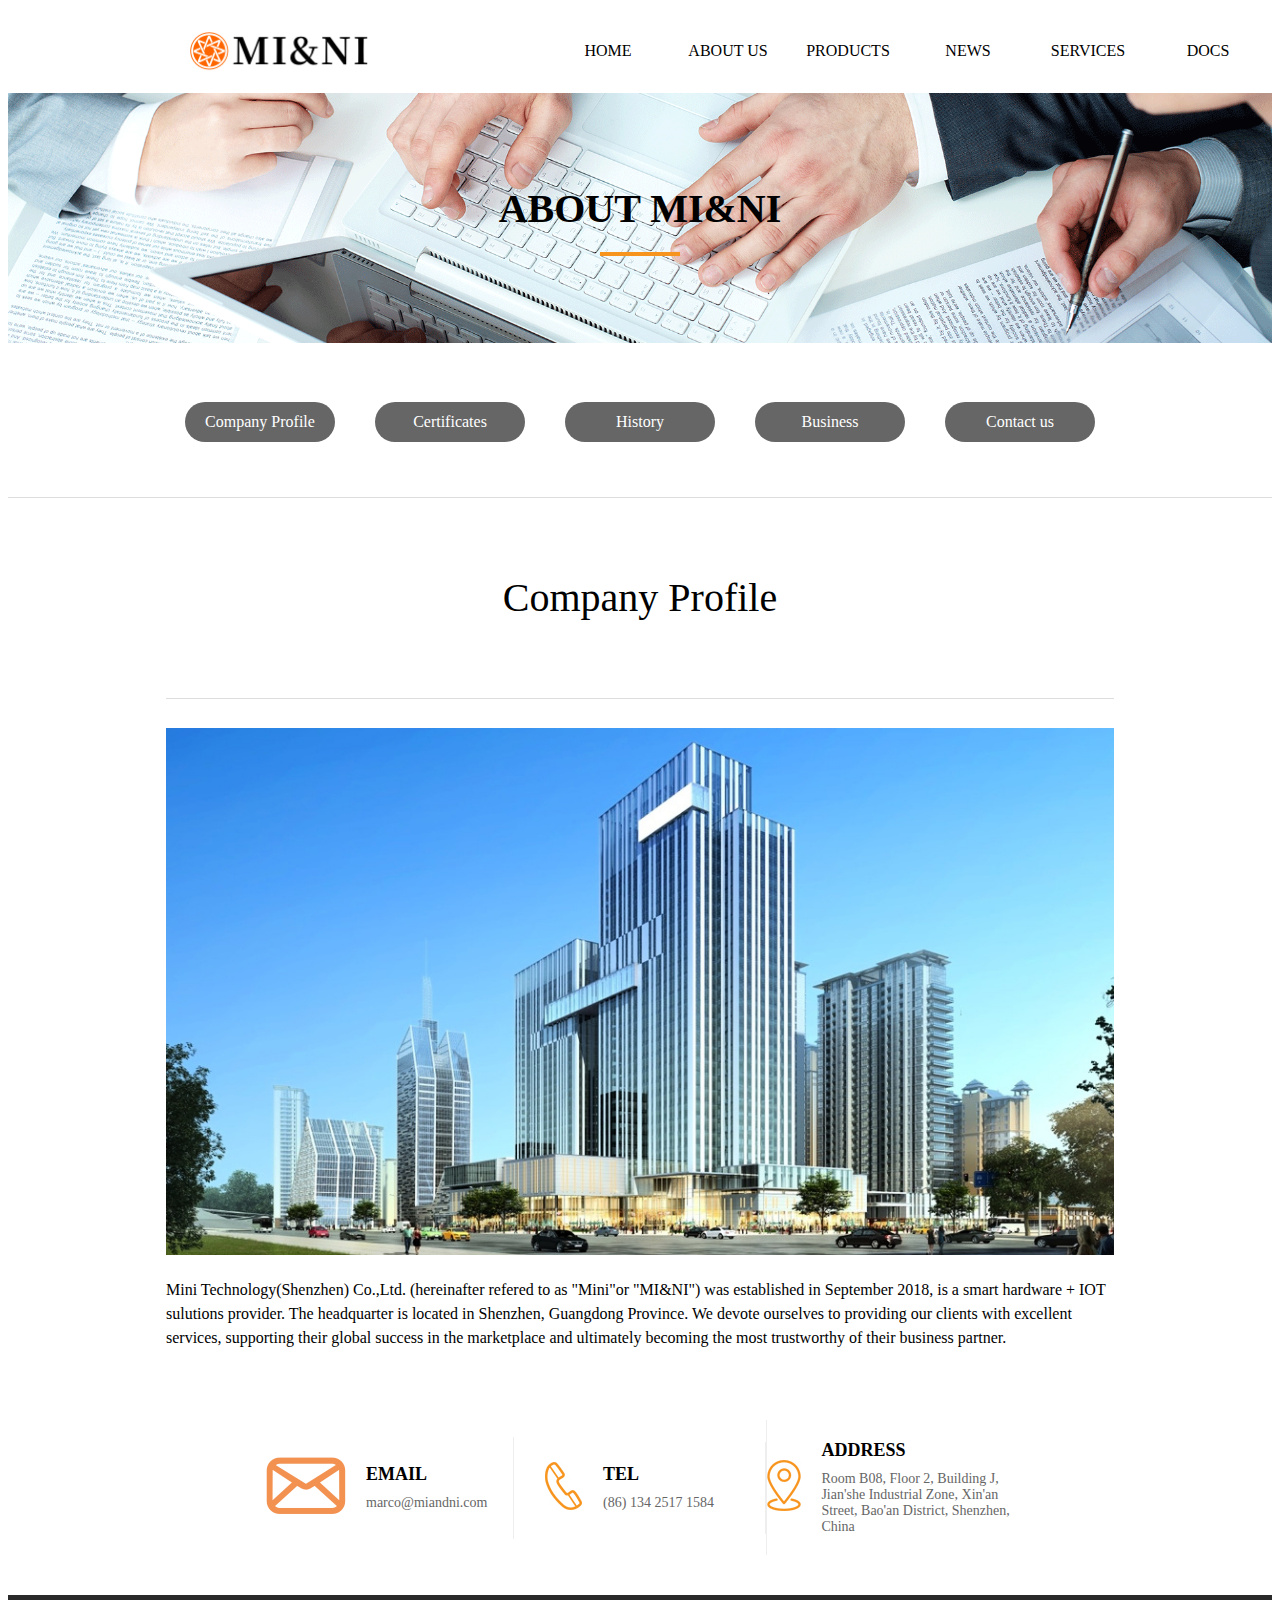
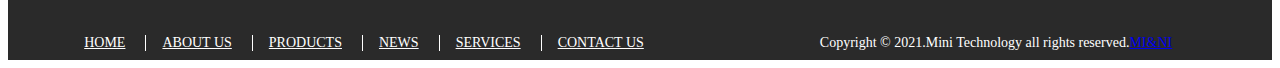
==== about.html @ f4ad027a "init" ====
<!DOCTYPE html>
<html lang="zh">
<head>
	<meta charset="UTF-8">
	<title>About Mini</title>
	<meta name="viewport" content="width=device-width, initial-scale=1.0">
	<meta http-equiv="X-UA-Compatible" content="ie=edge">
    <title></title>
	<link rel="shortcut icon" href="./img/favicon.ico">
	<!-- 引入框架样式 -->
	<link href='./lib/layui/css/layui.css' rel="stylesheet" />
	<!-- 子栏目的公共样式 -->
	<link href='./css/child.css' rel='stylesheet'/>
	<!-- 单独的样式 -->
    <link href='./css/about.css' rel='stylesheet' />
	<!-- 引入框架js -->
	<script src='./lib/layui/layui.js'></script>
	<!--引入jquery-->
	<script src='./js/jquery.min.js'></script>
	
	<script src='./js/comm.js'></script>
	
</head>
<body>
	<!--导航-->
	<div id='top'>		
		<iframe align="center" width="100%" height="85px" src="top.html"  frameborder="no" border="0" marginwidth="0" marginheight="0" scrolling="no">	
		</iframe>	
	</div>
	<!-- banner -->
	<div class='banner'>
		<div><img src='./img/abanner.png'></div>
		<div>
			<div>ABOUT MI&NI</div>
			<div>
		</div></div>
	</div>
	
	<!-- 选项卡 -->
	<div class='tab'>
		<div onclick='tab("about")'>Company Profile</div>
		<div onclick='tab("certificates")'>Certificates</div>
		<div onclick='tab("history")'>History</div>
		<div onclick='tab("business")'>Business</div>
		<div onclick='tab("contact")'>Contact us</div>
	</div>
	
	<div class='tab-title'>
		<div>Company Profile</div>
	</div>
	<!-- 内容 -->
	<div class='tab-content'>
		<p><img src='./img/bike/we-OGoN0T4e0rWE5ri8uIw.jpg' /></p>
		<p>Mini Technology(Shenzhen) Co.,Ltd. (hereinafter refered to as "Mini"or "MI&NI") was established in September 2018, is a smart hardware + IOT sulutions provider. The headquarter is located in Shenzhen, Guangdong Province. We devote ourselves to providing our clients with excellent services, supporting their global success in the marketplace and ultimately becoming the most trustworthy of their business partner.</p>
	</div>
	
	<!-- 页脚 -->
	<div id='footer'>
		<iframe align="center" width="100%" height='280px' src="footer.html"  frameborder="no" border="0" marginwidth="0" marginheight="0" scrolling="no">
		</iframe>
	</div>
</body>
</html>
---- css/about.css ----
/* banner 样式 */
.banner{
	width:100%;
	position:relative;
	/* height:400px; */
}
.banner>div:nth-child(1){
	width:100%;
	height:100%;
	position:relative;
	top:0;
	left:0;
}
.banner>div>img{
	width:100%;
}
.banner>div:nth-child(2){
	width:100%;
	position:absolute;
	top:0px;
	left:0px;
	height:100%;
	display:flex;
	flex-direction: column;
	justify-content: center;
	align-items: center;
	color:#fff;
}
.banner>div:nth-child(2)>div:nth-child(1){
	width:400px;
	text-align:center;
	color:#000;
	font-size:40px;
	font-weight: bold;
	margin-bottom:20px;
}
.banner>div:nth-child(2)>div:nth-child(2){
	width:80px;
	height:4px;
	background:#f7941d;
}
/* 选项卡 */
.tab{
	width:100%;
	height:150px;
	display:flex;
	justify-content: center;
	align-items: center;
	border-bottom:solid #ddd 1px;
	margin:0 auto;
}
.tab>div{
	width:150px;
	height:40px;
	background:#666;
	border-radius:20px;
	margin:0 20px;
	color:#fff;
	display: flex;
	justify-content: center;
	align-items: center;
}
.tab>div:hover{
	cursor: pointer;
	background:#f7941d;
}

/* 正文内容 */
.tab-title{
	width:100%;
	height:200px;
	display:flex;
	justify-content: center;
	align-items: center;
}
.tab-title>div{
	width:75%;
	height:100%;
	display:flex;
	justify-content: center;
	align-items: center;
	font-size:40px;
	border-bottom:solid #ddd 1px;
}

/* 正文内容 */
.tab-content{
	width:75%;
	margin:30px auto;	
}
.tab-content>p{
	margin-bottom:15px;
	line-height:24px;
}
.tab-content>p>img{
	width:100%;
}

/* 荣誉证书 */
.cert{
	display:flex;
	flex-wrap: wrap;
	justify-content: center;
	align-items: center;
}
.cert>div{
	width:25%;
	display:flex;
	justify-content: center;
	align-items: center;
	padding:10px 0;
	
}
.cert>div>img{
	width:96%;
}
.cert>div>img:hover{
	cur:pointer;
}

/* 历史记录 */
.history{
	display:flex;
	flex-direction: column;
}
.history>div{
	color:#666;
	font-size:14px;
	height:30px;
	line-height:30px;
}

/* contact */
.contact{
	display:flex;
	flex-direction: column;
}
.contact>div{
	color:#666;
	font-size:16px;
	height:30px;
	line-height:30px;
}
.contact>div:nth-child(1){
	color:#333;
}
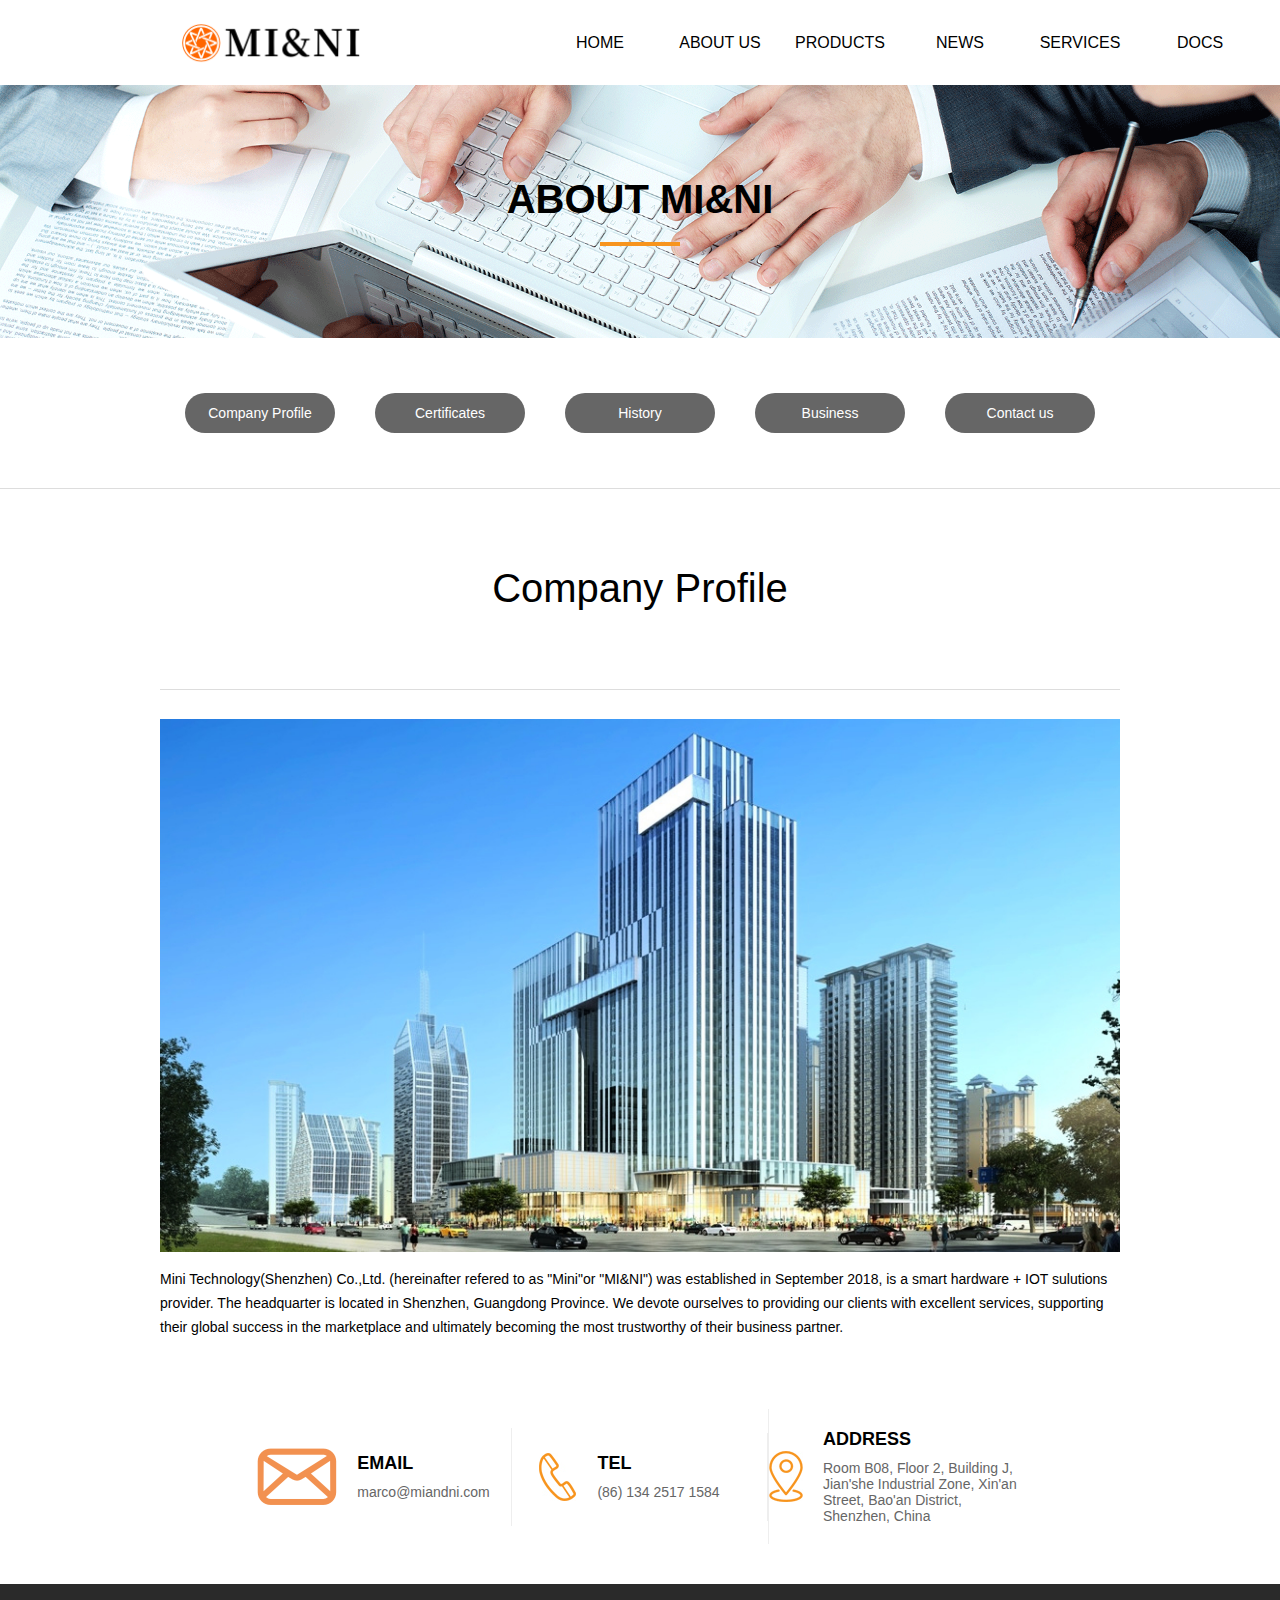
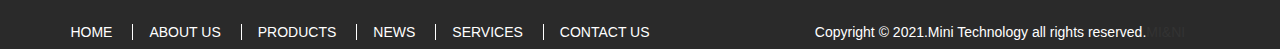
==== commit fdc7671f: "update" ====
--- a/about.html
+++ b/about.html
@@ -2,10 +2,9 @@
 <html lang="zh">
 <head>
 	<meta charset="UTF-8">
-	<title>About Mini</title>
 	<meta name="viewport" content="width=device-width, initial-scale=1.0">
 	<meta http-equiv="X-UA-Compatible" content="ie=edge">
-    <title></title>
+  <title>About Mini</title>
 	<link rel="shortcut icon" href="./img/favicon.ico">
 	<!-- 引入框架样式 -->
 	<link href='./lib/layui/css/layui.css' rel="stylesheet" />
--- a/lib/layui/css/layui.css
+++ b/lib/layui/css/layui.css
@@ -0,0 +1,2 @@
+/** layui-v2.5.5 MIT License By https://www.layui.com */
+ .layui-inline,img{display:inline-block;vertical-align:middle}h1,h2,h3,h4,h5,h6{font-weight:400}.layui-edge,.layui-header,.layui-inline,.layui-main{position:relative}.layui-body,.layui-edge,.layui-elip{overflow:hidden}.layui-btn,.layui-edge,.layui-inline,img{vertical-align:middle}.layui-btn,.layui-disabled,.layui-icon,.layui-unselect{-moz-user-select:none;-webkit-user-select:none;-ms-user-select:none}.layui-elip,.layui-form-checkbox span,.layui-form-pane .layui-form-label{text-overflow:ellipsis;white-space:nowrap}.layui-breadcrumb,.layui-tree-btnGroup{visibility:hidden}blockquote,body,button,dd,div,dl,dt,form,h1,h2,h3,h4,h5,h6,input,li,ol,p,pre,td,textarea,th,ul{margin:0;padding:0;-webkit-tap-highlight-color:rgba(0,0,0,0)}a:active,a:hover{outline:0}img{border:none}li{list-style:none}table{border-collapse:collapse;border-spacing:0}h4,h5,h6{font-size:100%}button,input,optgroup,option,select,textarea{font-family:inherit;font-size:inherit;font-style:inherit;font-weight:inherit;outline:0}pre{white-space:pre-wrap;white-space:-moz-pre-wrap;white-space:-pre-wrap;white-space:-o-pre-wrap;word-wrap:break-word}body{line-height:24px;font:14px Helvetica Neue,Helvetica,PingFang SC,Tahoma,Arial,sans-serif}hr{height:1px;margin:10px 0;border:0;clear:both}a{color:#333;text-decoration:none}a:hover{color:#777}a cite{font-style:normal;*cursor:pointer}.layui-border-box,.layui-border-box *{box-sizing:border-box}.layui-box,.layui-box *{box-sizing:content-box}.layui-clear{clear:both;*zoom:1}.layui-clear:after{content:'\20';clear:both;*zoom:1;display:block;height:0}.layui-inline{*display:inline;*zoom:1}.layui-edge{display:inline-block;width:0;height:0;border-width:6px;border-style:dashed;border-color:transparent}.layui-edge-top{top:-4px;border-bottom-color:#999;border-bottom-style:solid}.layui-edge-right{border-left-color:#999;border-left-style:solid}.layui-edge-bottom{top:2px;border-top-color:#999;border-top-style:solid}.layui-edge-left{border-right-color:#999;border-right-style:solid}.layui-disabled,.layui-disabled:hover{color:#d2d2d2!important;cursor:not-allowed!important}.layui-circle{border-radius:100%}.layui-show{display:block!important}.layui-hide{display:none!important}@font-face{font-family:layui-icon;src:url(../font/iconfont.eot?v=250);src:url(../font/iconfont.eot?v=250#iefix) format('embedded-opentype'),url(../font/iconfont.woff2?v=250) format('woff2'),url(../font/iconfont.woff?v=250) format('woff'),url(../font/iconfont.ttf?v=250) format('truetype'),url(../font/iconfont.svg?v=250#layui-icon) format('svg')}.layui-icon{font-family:layui-icon!important;font-size:16px;font-style:normal;-webkit-font-smoothing:antialiased;-moz-osx-font-smoothing:grayscale}.layui-icon-reply-fill:before{content:"\e611"}.layui-icon-set-fill:before{content:"\e614"}.layui-icon-menu-fill:before{content:"\e60f"}.layui-icon-search:before{content:"\e615"}.layui-icon-share:before{content:"\e641"}.layui-icon-set-sm:before{content:"\e620"}.layui-icon-engine:before{content:"\e628"}.layui-icon-close:before{content:"\1006"}.layui-icon-close-fill:before{content:"\1007"}.layui-icon-chart-screen:before{content:"\e629"}.layui-icon-star:before{content:"\e600"}.layui-icon-circle-dot:before{content:"\e617"}.layui-icon-chat:before{content:"\e606"}.layui-icon-release:before{content:"\e609"}.layui-icon-list:before{content:"\e60a"}.layui-icon-chart:before{content:"\e62c"}.layui-icon-ok-circle:before{content:"\1005"}.layui-icon-layim-theme:before{content:"\e61b"}.layui-icon-table:before{content:"\e62d"}.layui-icon-right:before{content:"\e602"}.layui-icon-left:before{content:"\e603"}.layui-icon-cart-simple:before{content:"\e698"}.layui-icon-face-cry:before{content:"\e69c"}.layui-icon-face-smile:before{content:"\e6af"}.layui-icon-survey:before{content:"\e6b2"}.layui-icon-tree:before{content:"\e62e"}.layui-icon-upload-circle:before{content:"\e62f"}.layui-icon-add-circle:before{content:"\e61f"}.layui-icon-download-circle:before{content:"\e601"}.layui-icon-templeate-1:before{content:"\e630"}.layui-icon-util:before{content:"\e631"}.layui-icon-face-surprised:before{content:"\e664"}.layui-icon-edit:before{content:"\e642"}.layui-icon-speaker:before{content:"\e645"}.layui-icon-down:before{content:"\e61a"}.layui-icon-file:before{content:"\e621"}.layui-icon-layouts:before{content:"\e632"}.layui-icon-rate-half:before{content:"\e6c9"}.layui-icon-add-circle-fine:before{content:"\e608"}.layui-icon-prev-circle:before{content:"\e633"}.layui-icon-read:before{content:"\e705"}.layui-icon-404:before{content:"\e61c"}.layui-icon-carousel:before{content:"\e634"}.layui-icon-help:before{content:"\e607"}.layui-icon-code-circle:before{content:"\e635"}.layui-icon-water:before{content:"\e636"}.layui-icon-username:before{content:"\e66f"}.layui-icon-find-fill:before{content:"\e670"}.layui-icon-about:before{content:"\e60b"}.layui-icon-location:before{content:"\e715"}.layui-icon-up:before{content:"\e619"}.layui-icon-pause:before{content:"\e651"}.layui-icon-date:before{content:"\e637"}.layui-icon-layim-uploadfile:before{content:"\e61d"}.layui-icon-delete:before{content:"\e640"}.layui-icon-play:before{content:"\e652"}.layui-icon-top:before{content:"\e604"}.layui-icon-friends:before{content:"\e612"}.layui-icon-refresh-3:before{content:"\e9aa"}.layui-icon-ok:before{content:"\e605"}.layui-icon-layer:before{content:"\e638"}.layui-icon-face-smile-fine:before{content:"\e60c"}.layui-icon-dollar:before{content:"\e659"}.layui-icon-group:before{content:"\e613"}.layui-icon-layim-download:before{content:"\e61e"}.layui-icon-picture-fine:before{content:"\e60d"}.layui-icon-link:before{content:"\e64c"}.layui-icon-diamond:before{content:"\e735"}.layui-icon-log:before{content:"\e60e"}.layui-icon-rate-solid:before{content:"\e67a"}.layui-icon-fonts-del:before{content:"\e64f"}.layui-icon-unlink:before{content:"\e64d"}.layui-icon-fonts-clear:before{content:"\e639"}.layui-icon-triangle-r:before{content:"\e623"}.layui-icon-circle:before{content:"\e63f"}.layui-icon-radio:before{content:"\e643"}.layui-icon-align-center:before{content:"\e647"}.layui-icon-align-right:before{content:"\e648"}.layui-icon-align-left:before{content:"\e649"}.layui-icon-loading-1:before{content:"\e63e"}.layui-icon-return:before{content:"\e65c"}.layui-icon-fonts-strong:before{content:"\e62b"}.layui-icon-upload:before{content:"\e67c"}.layui-icon-dialogue:before{content:"\e63a"}.layui-icon-video:before{content:"\e6ed"}.layui-icon-headset:before{content:"\e6fc"}.layui-icon-cellphone-fine:before{content:"\e63b"}.layui-icon-add-1:before{content:"\e654"}.layui-icon-face-smile-b:before{content:"\e650"}.layui-icon-fonts-html:before{content:"\e64b"}.layui-icon-form:before{content:"\e63c"}.layui-icon-cart:before{content:"\e657"}.layui-icon-camera-fill:before{content:"\e65d"}.layui-icon-tabs:before{content:"\e62a"}.layui-icon-fonts-code:before{content:"\e64e"}.layui-icon-fire:before{content:"\e756"}.layui-icon-set:before{content:"\e716"}.layui-icon-fonts-u:before{content:"\e646"}.layui-icon-triangle-d:before{content:"\e625"}.layui-icon-tips:before{content:"\e702"}.layui-icon-picture:before{content:"\e64a"}.layui-icon-more-vertical:before{content:"\e671"}.layui-icon-flag:before{content:"\e66c"}.layui-icon-loading:before{content:"\e63d"}.layui-icon-fonts-i:before{content:"\e644"}.layui-icon-refresh-1:before{content:"\e666"}.layui-icon-rmb:before{content:"\e65e"}.layui-icon-home:before{content:"\e68e"}.layui-icon-user:before{content:"\e770"}.layui-icon-notice:before{content:"\e667"}.layui-icon-login-weibo:before{content:"\e675"}.layui-icon-voice:before{content:"\e688"}.layui-icon-upload-drag:before{content:"\e681"}.layui-icon-login-qq:before{content:"\e676"}.layui-icon-snowflake:before{content:"\e6b1"}.layui-icon-file-b:before{content:"\e655"}.layui-icon-template:before{content:"\e663"}.layui-icon-auz:before{content:"\e672"}.layui-icon-console:before{content:"\e665"}.layui-icon-app:before{content:"\e653"}.layui-icon-prev:before{content:"\e65a"}.layui-icon-website:before{content:"\e7ae"}.layui-icon-next:before{content:"\e65b"}.layui-icon-component:before{content:"\e857"}.layui-icon-more:before{content:"\e65f"}.layui-icon-login-wechat:before{content:"\e677"}.layui-icon-shrink-right:before{content:"\e668"}.layui-icon-spread-left:before{content:"\e66b"}.layui-icon-camera:before{content:"\e660"}.layui-icon-note:before{content:"\e66e"}.layui-icon-refresh:before{content:"\e669"}.layui-icon-female:before{content:"\e661"}.layui-icon-male:before{content:"\e662"}.layui-icon-password:before{content:"\e673"}.layui-icon-senior:before{content:"\e674"}.layui-icon-theme:before{content:"\e66a"}.layui-icon-tread:before{content:"\e6c5"}.layui-icon-praise:before{content:"\e6c6"}.layui-icon-star-fill:before{content:"\e658"}.layui-icon-rate:before{content:"\e67b"}.layui-icon-template-1:before{content:"\e656"}.layui-icon-vercode:before{content:"\e679"}.layui-icon-cellphone:before{content:"\e678"}.layui-icon-screen-full:before{content:"\e622"}.layui-icon-screen-restore:before{content:"\e758"}.layui-icon-cols:before{content:"\e610"}.layui-icon-export:before{content:"\e67d"}.layui-icon-print:before{content:"\e66d"}.layui-icon-slider:before{content:"\e714"}.layui-icon-addition:before{content:"\e624"}.layui-icon-subtraction:before{content:"\e67e"}.layui-icon-service:before{content:"\e626"}.layui-icon-transfer:before{content:"\e691"}.layui-main{width:1140px;margin:0 auto}.layui-header{z-index:1000;height:60px}.layui-header a:hover{transition:all .5s;-webkit-transition:all .5s}.layui-side{position:fixed;left:0;top:0;bottom:0;z-index:999;width:200px;overflow-x:hidden}.layui-side-scroll{position:relative;width:220px;height:100%;overflow-x:hidden}.layui-body{position:absolute;left:200px;right:0;top:0;bottom:0;z-index:998;width:auto;overflow-y:auto;box-sizing:border-box}.layui-layout-body{overflow:hidden}.layui-layout-admin .layui-header{background-color:#23262E}.layui-layout-admin .layui-side{top:60px;width:200px;overflow-x:hidden}.layui-layout-admin .layui-body{position:fixed;top:60px;bottom:44px}.layui-layout-admin .layui-main{width:auto;margin:0 15px}.layui-layout-admin .layui-footer{position:fixed;left:200px;right:0;bottom:0;height:44px;line-height:44px;padding:0 15px;background-color:#eee}.layui-layout-admin .layui-logo{position:absolute;left:0;top:0;width:200px;height:100%;line-height:60px;text-align:center;color:#009688;font-size:16px}.layui-layout-admin .layui-header .layui-nav{background:0 0}.layui-layout-left{position:absolute!important;left:200px;top:0}.layui-layout-right{position:absolute!important;right:0;top:0}.layui-container{position:relative;margin:0 auto;padding:0 15px;box-sizing:border-box}.layui-fluid{position:relative;margin:0 auto;padding:0 15px}.layui-row:after,.layui-row:before{content:'';display:block;clear:both}.layui-col-lg1,.layui-col-lg10,.layui-col-lg11,.layui-col-lg12,.layui-col-lg2,.layui-col-lg3,.layui-col-lg4,.layui-col-lg5,.layui-col-lg6,.layui-col-lg7,.layui-col-lg8,.layui-col-lg9,.layui-col-md1,.layui-col-md10,.layui-col-md11,.layui-col-md12,.layui-col-md2,.layui-col-md3,.layui-col-md4,.layui-col-md5,.layui-col-md6,.layui-col-md7,.layui-col-md8,.layui-col-md9,.layui-col-sm1,.layui-col-sm10,.layui-col-sm11,.layui-col-sm12,.layui-col-sm2,.layui-col-sm3,.layui-col-sm4,.layui-col-sm5,.layui-col-sm6,.layui-col-sm7,.layui-col-sm8,.layui-col-sm9,.layui-col-xs1,.layui-col-xs10,.layui-col-xs11,.layui-col-xs12,.layui-col-xs2,.layui-col-xs3,.layui-col-xs4,.layui-col-xs5,.layui-col-xs6,.layui-col-xs7,.layui-col-xs8,.layui-col-xs9{position:relative;display:block;box-sizing:border-box}.layui-col-xs1,.layui-col-xs10,.layui-col-xs11,.layui-col-xs12,.layui-col-xs2,.layui-col-xs3,.layui-col-xs4,.layui-col-xs5,.layui-col-xs6,.layui-col-xs7,.layui-col-xs8,.layui-col-xs9{float:left}.layui-col-xs1{width:8.33333333%}.layui-col-xs2{width:16.66666667%}.layui-col-xs3{width:25%}.layui-col-xs4{width:33.33333333%}.layui-col-xs5{width:41.66666667%}.layui-col-xs6{width:50%}.layui-col-xs7{width:58.33333333%}.layui-col-xs8{width:66.66666667%}.layui-col-xs9{width:75%}.layui-col-xs10{width:83.33333333%}.layui-col-xs11{width:91.66666667%}.layui-col-xs12{width:100%}.layui-col-xs-offset1{margin-left:8.33333333%}.layui-col-xs-offset2{margin-left:16.66666667%}.layui-col-xs-offset3{margin-left:25%}.layui-col-xs-offset4{margin-left:33.33333333%}.layui-col-xs-offset5{margin-left:41.66666667%}.layui-col-xs-offset6{margin-left:50%}.layui-col-xs-offset7{margin-left:58.33333333%}.layui-col-xs-offset8{margin-left:66.66666667%}.layui-col-xs-offset9{margin-left:75%}.layui-col-xs-offset10{margin-left:83.33333333%}.layui-col-xs-offset11{margin-left:91.66666667%}.layui-col-xs-offset12{margin-left:100%}@media screen and (max-width:768px){.layui-hide-xs{display:none!important}.layui-show-xs-block{display:block!important}.layui-show-xs-inline{display:inline!important}.layui-show-xs-inline-block{display:inline-block!important}}@media screen and (min-width:768px){.layui-container{width:750px}.layui-hide-sm{display:none!important}.layui-show-sm-block{display:block!important}.layui-show-sm-inline{display:inline!important}.layui-show-sm-inline-block{display:inline-block!important}.layui-col-sm1,.layui-col-sm10,.layui-col-sm11,.layui-col-sm12,.layui-col-sm2,.layui-col-sm3,.layui-col-sm4,.layui-col-sm5,.layui-col-sm6,.layui-col-sm7,.layui-col-sm8,.layui-col-sm9{float:left}.layui-col-sm1{width:8.33333333%}.layui-col-sm2{width:16.66666667%}.layui-col-sm3{width:25%}.layui-col-sm4{width:33.33333333%}.layui-col-sm5{width:41.66666667%}.layui-col-sm6{width:50%}.layui-col-sm7{width:58.33333333%}.layui-col-sm8{width:66.66666667%}.layui-col-sm9{width:75%}.layui-col-sm10{width:83.33333333%}.layui-col-sm11{width:91.66666667%}.layui-col-sm12{width:100%}.layui-col-sm-offset1{margin-left:8.33333333%}.layui-col-sm-offset2{margin-left:16.66666667%}.layui-col-sm-offset3{margin-left:25%}.layui-col-sm-offset4{margin-left:33.33333333%}.layui-col-sm-offset5{margin-left:41.66666667%}.layui-col-sm-offset6{margin-left:50%}.layui-col-sm-offset7{margin-left:58.33333333%}.layui-col-sm-offset8{margin-left:66.66666667%}.layui-col-sm-offset9{margin-left:75%}.layui-col-sm-offset10{margin-left:83.33333333%}.layui-col-sm-offset11{margin-left:91.66666667%}.layui-col-sm-offset12{margin-left:100%}}@media screen and (min-width:992px){.layui-container{width:970px}.layui-hide-md{display:none!important}.layui-show-md-block{display:block!important}.layui-show-md-inline{display:inline!important}.layui-show-md-inline-block{display:inline-block!important}.layui-col-md1,.layui-col-md10,.layui-col-md11,.layui-col-md12,.layui-col-md2,.layui-col-md3,.layui-col-md4,.layui-col-md5,.layui-col-md6,.layui-col-md7,.layui-col-md8,.layui-col-md9{float:left}.layui-col-md1{width:8.33333333%}.layui-col-md2{width:16.66666667%}.layui-col-md3{width:25%}.layui-col-md4{width:33.33333333%}.layui-col-md5{width:41.66666667%}.layui-col-md6{width:50%}.layui-col-md7{width:58.33333333%}.layui-col-md8{width:66.66666667%}.layui-col-md9{width:75%}.layui-col-md10{width:83.33333333%}.layui-col-md11{width:91.66666667%}.layui-col-md12{width:100%}.layui-col-md-offset1{margin-left:8.33333333%}.layui-col-md-offset2{margin-left:16.66666667%}.layui-col-md-offset3{margin-left:25%}.layui-col-md-offset4{margin-left:33.33333333%}.layui-col-md-offset5{margin-left:41.66666667%}.layui-col-md-offset6{margin-left:50%}.layui-col-md-offset7{margin-left:58.33333333%}.layui-col-md-offset8{margin-left:66.66666667%}.layui-col-md-offset9{margin-left:75%}.layui-col-md-offset10{margin-left:83.33333333%}.layui-col-md-offset11{margin-left:91.66666667%}.layui-col-md-offset12{margin-left:100%}}@media screen and (min-width:1200px){.layui-container{width:1170px}.layui-hide-lg{display:none!important}.layui-show-lg-block{display:block!important}.layui-show-lg-inline{display:inline!important}.layui-show-lg-inline-block{display:inline-block!important}.layui-col-lg1,.layui-col-lg10,.layui-col-lg11,.layui-col-lg12,.layui-col-lg2,.layui-col-lg3,.layui-col-lg4,.layui-col-lg5,.layui-col-lg6,.layui-col-lg7,.layui-col-lg8,.layui-col-lg9{float:left}.layui-col-lg1{width:8.33333333%}.layui-col-lg2{width:16.66666667%}.layui-col-lg3{width:25%}.layui-col-lg4{width:33.33333333%}.layui-col-lg5{width:41.66666667%}.layui-col-lg6{width:50%}.layui-col-lg7{width:58.33333333%}.layui-col-lg8{width:66.66666667%}.layui-col-lg9{width:75%}.layui-col-lg10{width:83.33333333%}.layui-col-lg11{width:91.66666667%}.layui-col-lg12{width:100%}.layui-col-lg-offset1{margin-left:8.33333333%}.layui-col-lg-offset2{margin-left:16.66666667%}.layui-col-lg-offset3{margin-left:25%}.layui-col-lg-offset4{margin-left:33.33333333%}.layui-col-lg-offset5{margin-left:41.66666667%}.layui-col-lg-offset6{margin-left:50%}.layui-col-lg-offset7{margin-left:58.33333333%}.layui-col-lg-offset8{margin-left:66.66666667%}.layui-col-lg-offset9{margin-left:75%}.layui-col-lg-offset10{margin-left:83.33333333%}.layui-col-lg-offset11{margin-left:91.66666667%}.layui-col-lg-offset12{margin-left:100%}}.layui-col-space1{margin:-.5px}.layui-col-space1>*{padding:.5px}.layui-col-space3{margin:-1.5px}.layui-col-space3>*{padding:1.5px}.layui-col-space5{margin:-2.5px}.layui-col-space5>*{padding:2.5px}.layui-col-space8{margin:-3.5px}.layui-col-space8>*{padding:3.5px}.layui-col-space10{margin:-5px}.layui-col-space10>*{padding:5px}.layui-col-space12{margin:-6px}.layui-col-space12>*{padding:6px}.layui-col-space15{margin:-7.5px}.layui-col-space15>*{padding:7.5px}.layui-col-space18{margin:-9px}.layui-col-space18>*{padding:9px}.layui-col-space20{margin:-10px}.layui-col-space20>*{padding:10px}.layui-col-space22{margin:-11px}.layui-col-space22>*{padding:11px}.layui-col-space25{margin:-12.5px}.layui-col-space25>*{padding:12.5px}.layui-col-space30{margin:-15px}.layui-col-space30>*{padding:15px}.layui-btn,.layui-input,.layui-select,.layui-textarea,.layui-upload-button{outline:0;-webkit-appearance:none;transition:all .3s;-webkit-transition:all .3s;box-sizing:border-box}.layui-elem-quote{margin-bottom:10px;padding:15px;line-height:22px;border-left:5px solid #009688;border-radius:0 2px 2px 0;background-color:#f2f2f2}.layui-quote-nm{border-style:solid;border-width:1px 1px 1px 5px;background:0 0}.layui-elem-field{margin-bottom:10px;padding:0;border-width:1px;border-style:solid}.layui-elem-field legend{margin-left:20px;padding:0 10px;font-size:20px;font-weight:300}.layui-field-title{margin:10px 0 20px;border-width:1px 0 0}.layui-field-box{padding:10px 15px}.layui-field-title .layui-field-box{padding:10px 0}.layui-progress{position:relative;height:6px;border-radius:20px;background-color:#e2e2e2}.layui-progress-bar{position:absolute;left:0;top:0;width:0;max-width:100%;height:6px;border-radius:20px;text-align:right;background-color:#5FB878;transition:all .3s;-webkit-transition:all .3s}.layui-progress-big,.layui-progress-big .layui-progress-bar{height:18px;line-height:18px}.layui-progress-text{position:relative;top:-20px;line-height:18px;font-size:12px;color:#666}.layui-progress-big .layui-progress-text{position:static;padding:0 10px;color:#fff}.layui-collapse{border-width:1px;border-style:solid;border-radius:2px}.layui-colla-content,.layui-colla-item{border-top-width:1px;border-top-style:solid}.layui-colla-item:first-child{border-top:none}.layui-colla-title{position:relative;height:42px;line-height:42px;padding:0 15px 0 35px;color:#333;background-color:#f2f2f2;cursor:pointer;font-size:14px;overflow:hidden}.layui-colla-content{display:none;padding:10px 15px;line-height:22px;color:#666}.layui-colla-icon{position:absolute;left:15px;top:0;font-size:14px}.layui-card{margin-bottom:15px;border-radius:2px;background-color:#fff;box-shadow:0 1px 2px 0 rgba(0,0,0,.05)}.layui-card:last-child{margin-bottom:0}.layui-card-header{position:relative;height:42px;line-height:42px;padding:0 15px;border-bottom:1px solid #f6f6f6;color:#333;border-radius:2px 2px 0 0;font-size:14px}.layui-bg-black,.layui-bg-blue,.layui-bg-cyan,.layui-bg-green,.layui-bg-orange,.layui-bg-red{color:#fff!important}.layui-card-body{position:relative;padding:10px 15px;line-height:24px}.layui-card-body[pad15]{padding:15px}.layui-card-body[pad20]{padding:20px}.layui-card-body .layui-table{margin:5px 0}.layui-card .layui-tab{margin:0}.layui-panel-window{position:relative;padding:15px;border-radius:0;border-top:5px solid #E6E6E6;background-color:#fff}.layui-auxiliar-moving{position:fixed;left:0;right:0;top:0;bottom:0;width:100%;height:100%;background:0 0;z-index:9999999999}.layui-form-label,.layui-form-mid,.layui-form-select,.layui-input-block,.layui-input-inline,.layui-textarea{position:relative}.layui-bg-red{background-color:#FF5722!important}.layui-bg-orange{background-color:#FFB800!important}.layui-bg-green{background-color:#009688!important}.layui-bg-cyan{background-color:#2F4056!important}.layui-bg-blue{background-color:#1E9FFF!important}.layui-bg-black{background-color:#393D49!important}.layui-bg-gray{background-color:#eee!important;color:#666!important}.layui-badge-rim,.layui-colla-content,.layui-colla-item,.layui-collapse,.layui-elem-field,.layui-form-pane .layui-form-item[pane],.layui-form-pane .layui-form-label,.layui-input,.layui-layedit,.layui-layedit-tool,.layui-quote-nm,.layui-select,.layui-tab-bar,.layui-tab-card,.layui-tab-title,.layui-tab-title .layui-this:after,.layui-textarea{border-color:#e6e6e6}.layui-timeline-item:before,hr{background-color:#e6e6e6}.layui-text{line-height:22px;font-size:14px;color:#666}.layui-text h1,.layui-text h2,.layui-text h3{font-weight:500;color:#333}.layui-text h1{font-size:30px}.layui-text h2{font-size:24px}.layui-text h3{font-size:18px}.layui-text a:not(.layui-btn){color:#01AAED}.layui-text a:not(.layui-btn):hover{text-decoration:underline}.layui-text ul{padding:5px 0 5px 15px}.layui-text ul li{margin-top:5px;list-style-type:disc}.layui-text em,.layui-word-aux{color:#999!important;padding:0 5px!important}.layui-btn{display:inline-block;height:38px;line-height:38px;padding:0 18px;background-color:#009688;color:#fff;white-space:nowrap;text-align:center;font-size:14px;border:none;border-radius:2px;cursor:pointer}.layui-btn:hover{opacity:.8;filter:alpha(opacity=80);color:#fff}.layui-btn:active{opacity:1;filter:alpha(opacity=100)}.layui-btn+.layui-btn{margin-left:10px}.layui-btn-container{font-size:0}.layui-btn-container .layui-btn{margin-right:10px;margin-bottom:10px}.layui-btn-container .layui-btn+.layui-btn{margin-left:0}.layui-table .layui-btn-container .layui-btn{margin-bottom:9px}.layui-btn-radius{border-radius:100px}.layui-btn .layui-icon{margin-right:3px;font-size:18px;vertical-align:bottom;vertical-align:middle\9}.layui-btn-primary{border:1px solid #C9C9C9;background-color:#fff;color:#555}.layui-btn-primary:hover{border-color:#009688;color:#333}.layui-btn-normal{background-color:#1E9FFF}.layui-btn-warm{background-color:#FFB800}.layui-btn-danger{background-color:#FF5722}.layui-btn-checked{background-color:#5FB878}.layui-btn-disabled,.layui-btn-disabled:active,.layui-btn-disabled:hover{border:1px solid #e6e6e6;background-color:#FBFBFB;color:#C9C9C9;cursor:not-allowed;opacity:1}.layui-btn-lg{height:44px;line-height:44px;padding:0 25px;font-size:16px}.layui-btn-sm{height:30px;line-height:30px;padding:0 10px;font-size:12px}.layui-btn-sm i{font-size:16px!important}.layui-btn-xs{height:22px;line-height:22px;padding:0 5px;font-size:12px}.layui-btn-xs i{font-size:14px!important}.layui-btn-group{display:inline-block;vertical-align:middle;font-size:0}.layui-btn-group .layui-btn{margin-left:0!important;margin-right:0!important;border-left:1px solid rgba(255,255,255,.5);border-radius:0}.layui-btn-group .layui-btn-primary{border-left:none}.layui-btn-group .layui-btn-primary:hover{border-color:#C9C9C9;color:#009688}.layui-btn-group .layui-btn:first-child{border-left:none;border-radius:2px 0 0 2px}.layui-btn-group .layui-btn-primary:first-child{border-left:1px solid #c9c9c9}.layui-btn-group .layui-btn:last-child{border-radius:0 2px 2px 0}.layui-btn-group .layui-btn+.layui-btn{margin-left:0}.layui-btn-group+.layui-btn-group{margin-left:10px}.layui-btn-fluid{width:100%}.layui-input,.layui-select,.layui-textarea{height:38px;line-height:1.3;line-height:38px\9;border-width:1px;border-style:solid;background-color:#fff;border-radius:2px}.layui-input::-webkit-input-placeholder,.layui-select::-webkit-input-placeholder,.layui-textarea::-webkit-input-placeholder{line-height:1.3}.layui-input,.layui-textarea{display:block;width:100%;padding-left:10px}.layui-input:hover,.layui-textarea:hover{border-color:#D2D2D2!important}.layui-input:focus,.layui-textarea:focus{border-color:#C9C9C9!important}.layui-textarea{min-height:100px;height:auto;line-height:20px;padding:6px 10px;resize:vertical}.layui-select{padding:0 10px}.layui-form input[type=checkbox],.layui-form input[type=radio],.layui-form select{display:none}.layui-form [lay-ignore]{display:initial}.layui-form-item{margin-bottom:15px;clear:both;*zoom:1}.layui-form-item:after{content:'\20';clear:both;*zoom:1;display:block;height:0}.layui-form-label{float:left;display:block;padding:9px 15px;width:80px;font-weight:400;line-height:20px;text-align:right}.layui-form-label-col{display:block;float:none;padding:9px 0;line-height:20px;text-align:left}.layui-form-item .layui-inline{margin-bottom:5px;margin-right:10px}.layui-input-block{margin-left:110px;min-height:36px}.layui-input-inline{display:inline-block;vertical-align:middle}.layui-form-item .layui-input-inline{float:left;width:190px;margin-right:10px}.layui-form-text .layui-input-inline{width:auto}.layui-form-mid{float:left;display:block;padding:9px 0!important;line-height:20px;margin-right:10px}.layui-form-danger+.layui-form-select .layui-input,.layui-form-danger:focus{border-color:#FF5722!important}.layui-form-select .layui-input{padding-right:30px;cursor:pointer}.layui-form-select .layui-edge{position:absolute;right:10px;top:50%;margin-top:-3px;cursor:pointer;border-width:6px;border-top-color:#c2c2c2;border-top-style:solid;transition:all .3s;-webkit-transition:all .3s}.layui-form-select dl{display:none;position:absolute;left:0;top:42px;padding:5px 0;z-index:899;min-width:100%;border:1px solid #d2d2d2;max-height:300px;overflow-y:auto;background-color:#fff;border-radius:2px;box-shadow:0 2px 4px rgba(0,0,0,.12);box-sizing:border-box}.layui-form-select dl dd,.layui-form-select dl dt{padding:0 10px;line-height:36px;white-space:nowrap;overflow:hidden;text-overflow:ellipsis}.layui-form-select dl dt{font-size:12px;color:#999}.layui-form-select dl dd{cursor:pointer}.layui-form-select dl dd:hover{background-color:#f2f2f2;-webkit-transition:.5s all;transition:.5s all}.layui-form-select .layui-select-group dd{padding-left:20px}.layui-form-select dl dd.layui-select-tips{padding-left:10px!important;color:#999}.layui-form-select dl dd.layui-this{background-color:#5FB878;color:#fff}.layui-form-checkbox,.layui-form-select dl dd.layui-disabled{background-color:#fff}.layui-form-selected dl{display:block}.layui-form-checkbox,.layui-form-checkbox *,.layui-form-switch{display:inline-block;vertical-align:middle}.layui-form-selected .layui-edge{margin-top:-9px;-webkit-transform:rotate(180deg);transform:rotate(180deg);margin-top:-3px\9}:root .layui-form-selected .layui-edge{margin-top:-9px\0/IE9}.layui-form-selectup dl{top:auto;bottom:42px}.layui-select-none{margin:5px 0;text-align:center;color:#999}.layui-select-disabled .layui-disabled{border-color:#eee!important}.layui-select-disabled .layui-edge{border-top-color:#d2d2d2}.layui-form-checkbox{position:relative;height:30px;line-height:30px;margin-right:10px;padding-right:30px;cursor:pointer;font-size:0;-webkit-transition:.1s linear;transition:.1s linear;box-sizing:border-box}.layui-form-checkbox span{padding:0 10px;height:100%;font-size:14px;border-radius:2px 0 0 2px;background-color:#d2d2d2;color:#fff;overflow:hidden}.layui-form-checkbox:hover span{background-color:#c2c2c2}.layui-form-checkbox i{position:absolute;right:0;top:0;width:30px;height:28px;border:1px solid #d2d2d2;border-left:none;border-radius:0 2px 2px 0;color:#fff;font-size:20px;text-align:center}.layui-form-checkbox:hover i{border-color:#c2c2c2;color:#c2c2c2}.layui-form-checked,.layui-form-checked:hover{border-color:#5FB878}.layui-form-checked span,.layui-form-checked:hover span{background-color:#5FB878}.layui-form-checked i,.layui-form-checked:hover i{color:#5FB878}.layui-form-item .layui-form-checkbox{margin-top:4px}.layui-form-checkbox[lay-skin=primary]{height:auto!important;line-height:normal!important;min-width:18px;min-height:18px;border:none!important;margin-right:0;padding-left:28px;padding-right:0;background:0 0}.layui-form-checkbox[lay-skin=primary] span{padding-left:0;padding-right:15px;line-height:18px;background:0 0;color:#666}.layui-form-checkbox[lay-skin=primary] i{right:auto;left:0;width:16px;height:16px;line-height:16px;border:1px solid #d2d2d2;font-size:12px;border-radius:2px;background-color:#fff;-webkit-transition:.1s linear;transition:.1s linear}.layui-form-checkbox[lay-skin=primary]:hover i{border-color:#5FB878;color:#fff}.layui-form-checked[lay-skin=primary] i{border-color:#5FB878!important;background-color:#5FB878;color:#fff}.layui-checkbox-disbaled[lay-skin=primary] span{background:0 0!important;color:#c2c2c2}.layui-checkbox-disbaled[lay-skin=primary]:hover i{border-color:#d2d2d2}.layui-form-item .layui-form-checkbox[lay-skin=primary]{margin-top:10px}.layui-form-switch{position:relative;height:22px;line-height:22px;min-width:35px;padding:0 5px;margin-top:8px;border:1px solid #d2d2d2;border-radius:20px;cursor:pointer;background-color:#fff;-webkit-transition:.1s linear;transition:.1s linear}.layui-form-switch i{position:absolute;left:5px;top:3px;width:16px;height:16px;border-radius:20px;background-color:#d2d2d2;-webkit-transition:.1s linear;transition:.1s linear}.layui-form-switch em{position:relative;top:0;width:25px;margin-left:21px;padding:0!important;text-align:center!important;color:#999!important;font-style:normal!important;font-size:12px}.layui-form-onswitch{border-color:#5FB878;background-color:#5FB878}.layui-checkbox-disbaled,.layui-checkbox-disbaled i{border-color:#e2e2e2!important}.layui-form-onswitch i{left:100%;margin-left:-21px;background-color:#fff}.layui-form-onswitch em{margin-left:5px;margin-right:21px;color:#fff!important}.layui-checkbox-disbaled span{background-color:#e2e2e2!important}.layui-checkbox-disbaled:hover i{color:#fff!important}[lay-radio]{display:none}.layui-form-radio,.layui-form-radio *{display:inline-block;vertical-align:middle}.layui-form-radio{line-height:28px;margin:6px 10px 0 0;padding-right:10px;cursor:pointer;font-size:0}.layui-form-radio *{font-size:14px}.layui-form-radio>i{margin-right:8px;font-size:22px;color:#c2c2c2}.layui-form-radio>i:hover,.layui-form-radioed>i{color:#5FB878}.layui-radio-disbaled>i{color:#e2e2e2!important}.layui-form-pane .layui-form-label{width:110px;padding:8px 15px;height:38px;line-height:20px;border-width:1px;border-style:solid;border-radius:2px 0 0 2px;text-align:center;background-color:#FBFBFB;overflow:hidden;box-sizing:border-box}.layui-form-pane .layui-input-inline{margin-left:-1px}.layui-form-pane .layui-input-block{margin-left:110px;left:-1px}.layui-form-pane .layui-input{border-radius:0 2px 2px 0}.layui-form-pane .layui-form-text .layui-form-label{float:none;width:100%;border-radius:2px;box-sizing:border-box;text-align:left}.layui-form-pane .layui-form-text .layui-input-inline{display:block;margin:0;top:-1px;clear:both}.layui-form-pane .layui-form-text .layui-input-block{margin:0;left:0;top:-1px}.layui-form-pane .layui-form-text .layui-textarea{min-height:100px;border-radius:0 0 2px 2px}.layui-form-pane .layui-form-checkbox{margin:4px 0 4px 10px}.layui-form-pane .layui-form-radio,.layui-form-pane .layui-form-switch{margin-top:6px;margin-left:10px}.layui-form-pane .layui-form-item[pane]{position:relative;border-width:1px;border-style:solid}.layui-form-pane .layui-form-item[pane] .layui-form-label{position:absolute;left:0;top:0;height:100%;border-width:0 1px 0 0}.layui-form-pane .layui-form-item[pane] .layui-input-inline{margin-left:110px}@media screen and (max-width:450px){.layui-form-item .layui-form-label{text-overflow:ellipsis;overflow:hidden;white-space:nowrap}.layui-form-item .layui-inline{display:block;margin-right:0;margin-bottom:20px;clear:both}.layui-form-item .layui-inline:after{content:'\20';clear:both;display:block;height:0}.layui-form-item .layui-input-inline{display:block;float:none;left:-3px;width:auto;margin:0 0 10px 112px}.layui-form-item .layui-input-inline+.layui-form-mid{margin-left:110px;top:-5px;padding:0}.layui-form-item .layui-form-checkbox{margin-right:5px;margin-bottom:5px}}.layui-layedit{border-width:1px;border-style:solid;border-radius:2px}.layui-layedit-tool{padding:3px 5px;border-bottom-width:1px;border-bottom-style:solid;font-size:0}.layedit-tool-fixed{position:fixed;top:0;border-top:1px solid #e2e2e2}.layui-layedit-tool .layedit-tool-mid,.layui-layedit-tool .layui-icon{display:inline-block;vertical-align:middle;text-align:center;font-size:14px}.layui-layedit-tool .layui-icon{position:relative;width:32px;height:30px;line-height:30px;margin:3px 5px;color:#777;cursor:pointer;border-radius:2px}.layui-layedit-tool .layui-icon:hover{color:#393D49}.layui-layedit-tool .layui-icon:active{color:#000}.layui-layedit-tool .layedit-tool-active{background-color:#e2e2e2;color:#000}.layui-layedit-tool .layui-disabled,.layui-layedit-tool .layui-disabled:hover{color:#d2d2d2;cursor:not-allowed}.layui-layedit-tool .layedit-tool-mid{width:1px;height:18px;margin:0 10px;background-color:#d2d2d2}.layedit-tool-html{width:50px!important;font-size:30px!important}.layedit-tool-b,.layedit-tool-code,.layedit-tool-help{font-size:16px!important}.layedit-tool-d,.layedit-tool-face,.layedit-tool-image,.layedit-tool-unlink{font-size:18px!important}.layedit-tool-image input{position:absolute;font-size:0;left:0;top:0;width:100%;height:100%;opacity:.01;filter:Alpha(opacity=1);cursor:pointer}.layui-layedit-iframe iframe{display:block;width:100%}#LAY_layedit_code{overflow:hidden}.layui-laypage{display:inline-block;*display:inline;*zoom:1;vertical-align:middle;margin:10px 0;font-size:0}.layui-laypage>a:first-child,.layui-laypage>a:first-child em{border-radius:2px 0 0 2px}.layui-laypage>a:last-child,.layui-laypage>a:last-child em{border-radius:0 2px 2px 0}.layui-laypage>:first-child{margin-left:0!important}.layui-laypage>:last-child{margin-right:0!important}.layui-laypage a,.layui-laypage button,.layui-laypage input,.layui-laypage select,.layui-laypage span{border:1px solid #e2e2e2}.layui-laypage a,.layui-laypage span{display:inline-block;*display:inline;*zoom:1;vertical-align:middle;padding:0 15px;height:28px;line-height:28px;margin:0 -1px 5px 0;background-color:#fff;color:#333;font-size:12px}.layui-flow-more a *,.layui-laypage input,.layui-table-view select[lay-ignore]{display:inline-block}.layui-laypage a:hover{color:#009688}.layui-laypage em{font-style:normal}.layui-laypage .layui-laypage-spr{color:#999;font-weight:700}.layui-laypage a{text-decoration:none}.layui-laypage .layui-laypage-curr{position:relative}.layui-laypage .layui-laypage-curr em{position:relative;color:#fff}.layui-laypage .layui-laypage-curr .layui-laypage-em{position:absolute;left:-1px;top:-1px;padding:1px;width:100%;height:100%;background-color:#009688}.layui-laypage-em{border-radius:2px}.layui-laypage-next em,.layui-laypage-prev em{font-family:Sim sun;font-size:16px}.layui-laypage .layui-laypage-count,.layui-laypage .layui-laypage-limits,.layui-laypage .layui-laypage-refresh,.layui-laypage .layui-laypage-skip{margin-left:10px;margin-right:10px;padding:0;border:none}.layui-laypage .layui-laypage-limits,.layui-laypage .layui-laypage-refresh{vertical-align:top}.layui-laypage .layui-laypage-refresh i{font-size:18px;cursor:pointer}.layui-laypage select{height:22px;padding:3px;border-radius:2px;cursor:pointer}.layui-laypage .layui-laypage-skip{height:30px;line-height:30px;color:#999}.layui-laypage button,.layui-laypage input{height:30px;line-height:30px;border-radius:2px;vertical-align:top;background-color:#fff;box-sizing:border-box}.layui-laypage input{width:40px;margin:0 10px;padding:0 3px;text-align:center}.layui-laypage input:focus,.layui-laypage select:focus{border-color:#009688!important}.layui-laypage button{margin-left:10px;padding:0 10px;cursor:pointer}.layui-table,.layui-table-view{margin:10px 0}.layui-flow-more{margin:10px 0;text-align:center;color:#999;font-size:14px}.layui-flow-more a{height:32px;line-height:32px}.layui-flow-more a *{vertical-align:top}.layui-flow-more a cite{padding:0 20px;border-radius:3px;background-color:#eee;color:#333;font-style:normal}.layui-flow-more a cite:hover{opacity:.8}.layui-flow-more a i{font-size:30px;color:#737383}.layui-table{width:100%;background-color:#fff;color:#666}.layui-table tr{transition:all .3s;-webkit-transition:all .3s}.layui-table th{text-align:left;font-weight:400}.layui-table tbody tr:hover,.layui-table thead tr,.layui-table-click,.layui-table-header,.layui-table-hover,.layui-table-mend,.layui-table-patch,.layui-table-tool,.layui-table-total,.layui-table-total tr,.layui-table[lay-even] tr:nth-child(even){background-color:#f2f2f2}.layui-table td,.layui-table th,.layui-table-col-set,.layui-table-fixed-r,.layui-table-grid-down,.layui-table-header,.layui-table-page,.layui-table-tips-main,.layui-table-tool,.layui-table-total,.layui-table-view,.layui-table[lay-skin=line],.layui-table[lay-skin=row]{border-width:1px;border-style:solid;border-color:#e6e6e6}.layui-table td,.layui-table th{position:relative;padding:9px 15px;min-height:20px;line-height:20px;font-size:14px}.layui-table[lay-skin=line] td,.layui-table[lay-skin=line] th{border-width:0 0 1px}.layui-table[lay-skin=row] td,.layui-table[lay-skin=row] th{border-width:0 1px 0 0}.layui-table[lay-skin=nob] td,.layui-table[lay-skin=nob] th{border:none}.layui-table img{max-width:100px}.layui-table[lay-size=lg] td,.layui-table[lay-size=lg] th{padding:15px 30px}.layui-table-view .layui-table[lay-size=lg] .layui-table-cell{height:40px;line-height:40px}.layui-table[lay-size=sm] td,.layui-table[lay-size=sm] th{font-size:12px;padding:5px 10px}.layui-table-view .layui-table[lay-size=sm] .layui-table-cell{height:20px;line-height:20px}.layui-table[lay-data]{display:none}.layui-table-box{position:relative;overflow:hidden}.layui-table-view .layui-table{position:relative;width:auto;margin:0}.layui-table-view .layui-table[lay-skin=line]{border-width:0 1px 0 0}.layui-table-view .layui-table[lay-skin=row]{border-width:0 0 1px}.layui-table-view .layui-table td,.layui-table-view .layui-table th{padding:5px 0;border-top:none;border-left:none}.layui-table-view .layui-table th.layui-unselect .layui-table-cell span{cursor:pointer}.layui-table-view .layui-table td{cursor:default}.layui-table-view .layui-table td[data-edit=text]{cursor:text}.layui-table-view .layui-form-checkbox[lay-skin=primary] i{width:18px;height:18px}.layui-table-view .layui-form-radio{line-height:0;padding:0}.layui-table-view .layui-form-radio>i{margin:0;font-size:20px}.layui-table-init{position:absolute;left:0;top:0;width:100%;height:100%;text-align:center;z-index:110}.layui-table-init .layui-icon{position:absolute;left:50%;top:50%;margin:-15px 0 0 -15px;font-size:30px;color:#c2c2c2}.layui-table-header{border-width:0 0 1px;overflow:hidden}.layui-table-header .layui-table{margin-bottom:-1px}.layui-table-tool .layui-inline[lay-event]{position:relative;width:26px;height:26px;padding:5px;line-height:16px;margin-right:10px;text-align:center;color:#333;border:1px solid #ccc;cursor:pointer;-webkit-transition:.5s all;transition:.5s all}.layui-table-tool .layui-inline[lay-event]:hover{border:1px solid #999}.layui-table-tool-temp{padding-right:120px}.layui-table-tool-self{position:absolute;right:17px;top:10px}.layui-table-tool .layui-table-tool-self .layui-inline[lay-event]{margin:0 0 0 10px}.layui-table-tool-panel{position:absolute;top:29px;left:-1px;padding:5px 0;min-width:150px;min-height:40px;border:1px solid #d2d2d2;text-align:left;overflow-y:auto;background-color:#fff;box-shadow:0 2px 4px rgba(0,0,0,.12)}.layui-table-cell,.layui-table-tool-panel li{overflow:hidden;text-overflow:ellipsis;white-space:nowrap}.layui-table-tool-panel li{padding:0 10px;line-height:30px;-webkit-transition:.5s all;transition:.5s all}.layui-table-tool-panel li .layui-form-checkbox[lay-skin=primary]{width:100%;padding-left:28px}.layui-table-tool-panel li:hover{background-color:#f2f2f2}.layui-table-tool-panel li .layui-form-checkbox[lay-skin=primary] i{position:absolute;left:0;top:0}.layui-table-tool-panel li .layui-form-checkbox[lay-skin=primary] span{padding:0}.layui-table-tool .layui-table-tool-self .layui-table-tool-panel{left:auto;right:-1px}.layui-table-col-set{position:absolute;right:0;top:0;width:20px;height:100%;border-width:0 0 0 1px;background-color:#fff}.layui-table-sort{width:10px;height:20px;margin-left:5px;cursor:pointer!important}.layui-table-sort .layui-edge{position:absolute;left:5px;border-width:5px}.layui-table-sort .layui-table-sort-asc{top:3px;border-top:none;border-bottom-style:solid;border-bottom-color:#b2b2b2}.layui-table-sort .layui-table-sort-asc:hover{border-bottom-color:#666}.layui-table-sort .layui-table-sort-desc{bottom:5px;border-bottom:none;border-top-style:solid;border-top-color:#b2b2b2}.layui-table-sort .layui-table-sort-desc:hover{border-top-color:#666}.layui-table-sort[lay-sort=asc] .layui-table-sort-asc{border-bottom-color:#000}.layui-table-sort[lay-sort=desc] .layui-table-sort-desc{border-top-color:#000}.layui-table-cell{height:28px;line-height:28px;padding:0 15px;position:relative;box-sizing:border-box}.layui-table-cell .layui-form-checkbox[lay-skin=primary]{top:-1px;padding:0}.layui-table-cell .layui-table-link{color:#01AAED}.laytable-cell-checkbox,.laytable-cell-numbers,.laytable-cell-radio,.laytable-cell-space{padding:0;text-align:center}.layui-table-body{position:relative;overflow:auto;margin-right:-1px;margin-bottom:-1px}.layui-table-body .layui-none{line-height:26px;padding:15px;text-align:center;color:#999}.layui-table-fixed{position:absolute;left:0;top:0;z-index:101}.layui-table-fixed .layui-table-body{overflow:hidden}.layui-table-fixed-l{box-shadow:0 -1px 8px rgba(0,0,0,.08)}.layui-table-fixed-r{left:auto;right:-1px;border-width:0 0 0 1px;box-shadow:-1px 0 8px rgba(0,0,0,.08)}.layui-table-fixed-r .layui-table-header{position:relative;overflow:visible}.layui-table-mend{position:absolute;right:-49px;top:0;height:100%;width:50px}.layui-table-tool{position:relative;z-index:890;width:100%;min-height:50px;line-height:30px;padding:10px 15px;border-width:0 0 1px}.layui-table-tool .layui-btn-container{margin-bottom:-10px}.layui-table-page,.layui-table-total{border-width:1px 0 0;margin-bottom:-1px;overflow:hidden}.layui-table-page{position:relative;width:100%;padding:7px 7px 0;height:41px;font-size:12px;white-space:nowrap}.layui-table-page>div{height:26px}.layui-table-page .layui-laypage{margin:0}.layui-table-page .layui-laypage a,.layui-table-page .layui-laypage span{height:26px;line-height:26px;margin-bottom:10px;border:none;background:0 0}.layui-table-page .layui-laypage a,.layui-table-page .layui-laypage span.layui-laypage-curr{padding:0 12px}.layui-table-page .layui-laypage span{margin-left:0;padding:0}.layui-table-page .layui-laypage .layui-laypage-prev{margin-left:-7px!important}.layui-table-page .layui-laypage .layui-laypage-curr .layui-laypage-em{left:0;top:0;padding:0}.layui-table-page .layui-laypage button,.layui-table-page .layui-laypage input{height:26px;line-height:26px}.layui-table-page .layui-laypage input{width:40px}.layui-table-page .layui-laypage button{padding:0 10px}.layui-table-page select{height:18px}.layui-table-patch .layui-table-cell{padding:0;width:30px}.layui-table-edit{position:absolute;left:0;top:0;width:100%;height:100%;padding:0 14px 1px;border-radius:0;box-shadow:1px 1px 20px rgba(0,0,0,.15)}.layui-table-edit:focus{border-color:#5FB878!important}select.layui-table-edit{padding:0 0 0 10px;border-color:#C9C9C9}.layui-table-view .layui-form-checkbox,.layui-table-view .layui-form-radio,.layui-table-view .layui-form-switch{top:0;margin:0;box-sizing:content-box}.layui-table-view .layui-form-checkbox{top:-1px;height:26px;line-height:26px}.layui-table-view .layui-form-checkbox i{height:26px}.layui-table-grid .layui-table-cell{overflow:visible}.layui-table-grid-down{position:absolute;top:0;right:0;width:26px;height:100%;padding:5px 0;border-width:0 0 0 1px;text-align:center;background-color:#fff;color:#999;cursor:pointer}.layui-table-grid-down .layui-icon{position:absolute;top:50%;left:50%;margin:-8px 0 0 -8px}.layui-table-grid-down:hover{background-color:#fbfbfb}body .layui-table-tips .layui-layer-content{background:0 0;padding:0;box-shadow:0 1px 6px rgba(0,0,0,.12)}.layui-table-tips-main{margin:-44px 0 0 -1px;max-height:150px;padding:8px 15px;font-size:14px;overflow-y:scroll;background-color:#fff;color:#666}.layui-table-tips-c{position:absolute;right:-3px;top:-13px;width:20px;height:20px;padding:3px;cursor:pointer;background-color:#666;border-radius:50%;color:#fff}.layui-table-tips-c:hover{background-color:#777}.layui-table-tips-c:before{position:relative;right:-2px}.layui-upload-file{display:none!important;opacity:.01;filter:Alpha(opacity=1)}.layui-upload-drag,.layui-upload-form,.layui-upload-wrap{display:inline-block}.layui-upload-list{margin:10px 0}.layui-upload-choose{padding:0 10px;color:#999}.layui-upload-drag{position:relative;padding:30px;border:1px dashed #e2e2e2;background-color:#fff;text-align:center;cursor:pointer;color:#999}.layui-upload-drag .layui-icon{font-size:50px;color:#009688}.layui-upload-drag[lay-over]{border-color:#009688}.layui-upload-iframe{position:absolute;width:0;height:0;border:0;visibility:hidden}.layui-upload-wrap{position:relative;vertical-align:middle}.layui-upload-wrap .layui-upload-file{display:block!important;position:absolute;left:0;top:0;z-index:10;font-size:100px;width:100%;height:100%;opacity:.01;filter:Alpha(opacity=1);cursor:pointer}.layui-transfer-active,.layui-transfer-box{display:inline-block;vertical-align:middle}.layui-transfer-box,.layui-transfer-header,.layui-transfer-search{border-width:0;border-style:solid;border-color:#e6e6e6}.layui-transfer-box{position:relative;border-width:1px;width:200px;height:360px;border-radius:2px;background-color:#fff}.layui-transfer-box .layui-form-checkbox{width:100%;margin:0!important}.layui-transfer-header{height:38px;line-height:38px;padding:0 10px;border-bottom-width:1px}.layui-transfer-search{position:relative;padding:10px;border-bottom-width:1px}.layui-transfer-search .layui-input{height:32px;padding-left:30px;font-size:12px}.layui-transfer-search .layui-icon-search{position:absolute;left:20px;top:50%;margin-top:-8px;color:#666}.layui-transfer-active{margin:0 15px}.layui-transfer-active .layui-btn{display:block;margin:0;padding:0 15px;background-color:#5FB878;border-color:#5FB878;color:#fff}.layui-transfer-active .layui-btn-disabled{background-color:#FBFBFB;border-color:#e6e6e6;color:#C9C9C9}.layui-transfer-active .layui-btn:first-child{margin-bottom:15px}.layui-transfer-active .layui-btn .layui-icon{margin:0;font-size:14px!important}.layui-transfer-data{padding:5px 0;overflow:auto}.layui-transfer-data li{height:32px;line-height:32px;padding:0 10px}.layui-transfer-data li:hover{background-color:#f2f2f2;transition:.5s all}.layui-transfer-data .layui-none{padding:15px 10px;text-align:center;color:#999}.layui-nav{position:relative;padding:0 20px;background-color:#393D49;color:#fff;border-radius:2px;font-size:0;box-sizing:border-box}.layui-nav *{font-size:14px}.layui-nav .layui-nav-item{position:relative;display:inline-block;*display:inline;*zoom:1;vertical-align:middle;line-height:60px}.layui-nav .layui-nav-item a{display:block;padding:0 20px;color:#fff;color:rgba(255,255,255,.7);transition:all .3s;-webkit-transition:all .3s}.layui-nav .layui-this:after,.layui-nav-bar,.layui-nav-tree .layui-nav-itemed:after{position:absolute;left:0;top:0;width:0;height:5px;background-color:#5FB878;transition:all .2s;-webkit-transition:all .2s}.layui-nav-bar{z-index:1000}.layui-nav .layui-nav-item a:hover,.layui-nav .layui-this a{color:#fff}.layui-nav .layui-this:after{content:'';top:auto;bottom:0;width:100%}.layui-nav-img{width:30px;height:30px;margin-right:10px;border-radius:50%}.layui-nav .layui-nav-more{content:'';width:0;height:0;border-style:solid dashed dashed;border-color:#fff transparent transparent;overflow:hidden;cursor:pointer;transition:all .2s;-webkit-transition:all .2s;position:absolute;top:50%;right:3px;margin-top:-3px;border-width:6px;border-top-color:rgba(255,255,255,.7)}.layui-nav .layui-nav-mored,.layui-nav-itemed>a .layui-nav-more{margin-top:-9px;border-style:dashed dashed solid;border-color:transparent transparent #fff}.layui-nav-child{display:none;position:absolute;left:0;top:65px;min-width:100%;line-height:36px;padding:5px 0;box-shadow:0 2px 4px rgba(0,0,0,.12);border:1px solid #d2d2d2;background-color:#fff;z-index:100;border-radius:2px;white-space:nowrap}.layui-nav .layui-nav-child a{color:#333}.layui-nav .layui-nav-child a:hover{background-color:#f2f2f2;color:#000}.layui-nav-child dd{position:relative}.layui-nav .layui-nav-child dd.layui-this a,.layui-nav-child dd.layui-this{background-color:#5FB878;color:#fff}.layui-nav-child dd.layui-this:after{display:none}.layui-nav-tree{width:200px;padding:0}.layui-nav-tree .layui-nav-item{display:block;width:100%;line-height:45px}.layui-nav-tree .layui-nav-item a{position:relative;height:45px;line-height:45px;text-overflow:ellipsis;overflow:hidden;white-space:nowrap}.layui-nav-tree .layui-nav-item a:hover{background-color:#4E5465}.layui-nav-tree .layui-nav-bar{width:5px;height:0;background-color:#009688}.layui-nav-tree .layui-nav-child dd.layui-this,.layui-nav-tree .layui-nav-child dd.layui-this a,.layui-nav-tree .layui-this,.layui-nav-tree .layui-this>a,.layui-nav-tree .layui-this>a:hover{background-color:#009688;color:#fff}.layui-nav-tree .layui-this:after{display:none}.layui-nav-itemed>a,.layui-nav-tree .layui-nav-title a,.layui-nav-tree .layui-nav-title a:hover{color:#fff!important}.layui-nav-tree .layui-nav-child{position:relative;z-index:0;top:0;border:none;box-shadow:none}.layui-nav-tree .layui-nav-child a{height:40px;line-height:40px;color:#fff;color:rgba(255,255,255,.7)}.layui-nav-tree .layui-nav-child,.layui-nav-tree .layui-nav-child a:hover{background:0 0;color:#fff}.layui-nav-tree .layui-nav-more{right:10px}.layui-nav-itemed>.layui-nav-child{display:block;padding:0;background-color:rgba(0,0,0,.3)!important}.layui-nav-itemed>.layui-nav-child>.layui-this>.layui-nav-child{display:block}.layui-nav-side{position:fixed;top:0;bottom:0;left:0;overflow-x:hidden;z-index:999}.layui-bg-blue .layui-nav-bar,.layui-bg-blue .layui-nav-itemed:after,.layui-bg-blue .layui-this:after{background-color:#93D1FF}.layui-bg-blue .layui-nav-child dd.layui-this{background-color:#1E9FFF}.layui-bg-blue .layui-nav-itemed>a,.layui-nav-tree.layui-bg-blue .layui-nav-title a,.layui-nav-tree.layui-bg-blue .layui-nav-title a:hover{background-color:#007DDB!important}.layui-breadcrumb{font-size:0}.layui-breadcrumb>*{font-size:14px}.layui-breadcrumb a{color:#999!important}.layui-breadcrumb a:hover{color:#5FB878!important}.layui-breadcrumb a cite{color:#666;font-style:normal}.layui-breadcrumb span[lay-separator]{margin:0 10px;color:#999}.layui-tab{margin:10px 0;text-align:left!important}.layui-tab[overflow]>.layui-tab-title{overflow:hidden}.layui-tab-title{position:relative;left:0;height:40px;white-space:nowrap;font-size:0;border-bottom-width:1px;border-bottom-style:solid;transition:all .2s;-webkit-transition:all .2s}.layui-tab-title li{display:inline-block;*display:inline;*zoom:1;vertical-align:middle;font-size:14px;transition:all .2s;-webkit-transition:all .2s;position:relative;line-height:40px;min-width:65px;padding:0 15px;text-align:center;cursor:pointer}.layui-tab-title li a{display:block}.layui-tab-title .layui-this{color:#000}.layui-tab-title .layui-this:after{position:absolute;left:0;top:0;content:'';width:100%;height:41px;border-width:1px;border-style:solid;border-bottom-color:#fff;border-radius:2px 2px 0 0;box-sizing:border-box;pointer-events:none}.layui-tab-bar{position:absolute;right:0;top:0;z-index:10;width:30px;height:39px;line-height:39px;border-width:1px;border-style:solid;border-radius:2px;text-align:center;background-color:#fff;cursor:pointer}.layui-tab-bar .layui-icon{position:relative;display:inline-block;top:3px;transition:all .3s;-webkit-transition:all .3s}.layui-tab-item{display:none}.layui-tab-more{padding-right:30px;height:auto!important;white-space:normal!important}.layui-tab-more li.layui-this:after{border-bottom-color:#e2e2e2;border-radius:2px}.layui-tab-more .layui-tab-bar .layui-icon{top:-2px;top:3px\9;-webkit-transform:rotate(180deg);transform:rotate(180deg)}:root .layui-tab-more .layui-tab-bar .layui-icon{top:-2px\0/IE9}.layui-tab-content{padding:10px}.layui-tab-title li .layui-tab-close{position:relative;display:inline-block;width:18px;height:18px;line-height:20px;margin-left:8px;top:1px;text-align:center;font-size:14px;color:#c2c2c2;transition:all .2s;-webkit-transition:all .2s}.layui-tab-title li .layui-tab-close:hover{border-radius:2px;background-color:#FF5722;color:#fff}.layui-tab-brief>.layui-tab-title .layui-this{color:#009688}.layui-tab-brief>.layui-tab-more li.layui-this:after,.layui-tab-brief>.layui-tab-title .layui-this:after{border:none;border-radius:0;border-bottom:2px solid #5FB878}.layui-tab-brief[overflow]>.layui-tab-title .layui-this:after{top:-1px}.layui-tab-card{border-width:1px;border-style:solid;border-radius:2px;box-shadow:0 2px 5px 0 rgba(0,0,0,.1)}.layui-tab-card>.layui-tab-title{background-color:#f2f2f2}.layui-tab-card>.layui-tab-title li{margin-right:-1px;margin-left:-1px}.layui-tab-card>.layui-tab-title .layui-this{background-color:#fff}.layui-tab-card>.layui-tab-title .layui-this:after{border-top:none;border-width:1px;border-bottom-color:#fff}.layui-tab-card>.layui-tab-title .layui-tab-bar{height:40px;line-height:40px;border-radius:0;border-top:none;border-right:none}.layui-tab-card>.layui-tab-more .layui-this{background:0 0;color:#5FB878}.layui-tab-card>.layui-tab-more .layui-this:after{border:none}.layui-timeline{padding-left:5px}.layui-timeline-item{position:relative;padding-bottom:20px}.layui-timeline-axis{position:absolute;left:-5px;top:0;z-index:10;width:20px;height:20px;line-height:20px;background-color:#fff;color:#5FB878;border-radius:50%;text-align:center;cursor:pointer}.layui-timeline-axis:hover{color:#FF5722}.layui-timeline-item:before{content:'';position:absolute;left:5px;top:0;z-index:0;width:1px;height:100%}.layui-timeline-item:last-child:before{display:none}.layui-timeline-item:first-child:before{display:block}.layui-timeline-content{padding-left:25px}.layui-timeline-title{position:relative;margin-bottom:10px}.layui-badge,.layui-badge-dot,.layui-badge-rim{position:relative;display:inline-block;padding:0 6px;font-size:12px;text-align:center;background-color:#FF5722;color:#fff;border-radius:2px}.layui-badge{height:18px;line-height:18px}.layui-badge-dot{width:8px;height:8px;padding:0;border-radius:50%}.layui-badge-rim{height:18px;line-height:18px;border-width:1px;border-style:solid;background-color:#fff;color:#666}.layui-btn .layui-badge,.layui-btn .layui-badge-dot{margin-left:5px}.layui-nav .layui-badge,.layui-nav .layui-badge-dot{position:absolute;top:50%;margin:-8px 6px 0}.layui-tab-title .layui-badge,.layui-tab-title .layui-badge-dot{left:5px;top:-2px}.layui-carousel{position:relative;left:0;top:0;background-color:#f8f8f8}.layui-carousel>[carousel-item]{position:relative;width:100%;height:100%;overflow:hidden}.layui-carousel>[carousel-item]:before{position:absolute;content:'\e63d';left:50%;top:50%;width:100px;line-height:20px;margin:-10px 0 0 -50px;text-align:center;color:#c2c2c2;font-family:layui-icon!important;font-size:30px;font-style:normal;-webkit-font-smoothing:antialiased;-moz-osx-font-smoothing:grayscale}.layui-carousel>[carousel-item]>*{display:none;position:absolute;left:0;top:0;width:100%;height:100%;background-color:#f8f8f8;transition-duration:.3s;-webkit-transition-duration:.3s}.layui-carousel-updown>*{-webkit-transition:.3s ease-in-out up;transition:.3s ease-in-out up}.layui-carousel-arrow{display:none\9;opacity:0;position:absolute;left:10px;top:50%;margin-top:-18px;width:36px;height:36px;line-height:36px;text-align:center;font-size:20px;border:0;border-radius:50%;background-color:rgba(0,0,0,.2);color:#fff;-webkit-transition-duration:.3s;transition-duration:.3s;cursor:pointer}.layui-carousel-arrow[lay-type=add]{left:auto!important;right:10px}.layui-carousel:hover .layui-carousel-arrow[lay-type=add],.layui-carousel[lay-arrow=always] .layui-carousel-arrow[lay-type=add]{right:20px}.layui-carousel[lay-arrow=always] .layui-carousel-arrow{opacity:1;left:20px}.layui-carousel[lay-arrow=none] .layui-carousel-arrow{display:none}.layui-carousel-arrow:hover,.layui-carousel-ind ul:hover{background-color:rgba(0,0,0,.35)}.layui-carousel:hover .layui-carousel-arrow{display:block\9;opacity:1;left:20px}.layui-carousel-ind{position:relative;top:-35px;width:100%;line-height:0!important;text-align:center;font-size:0}.layui-carousel[lay-indicator=outside]{margin-bottom:30px}.layui-carousel[lay-indicator=outside] .layui-carousel-ind{top:10px}.layui-carousel[lay-indicator=outside] .layui-carousel-ind ul{background-color:rgba(0,0,0,.5)}.layui-carousel[lay-indicator=none] .layui-carousel-ind{display:none}.layui-carousel-ind ul{display:inline-block;padding:5px;background-color:rgba(0,0,0,.2);border-radius:10px;-webkit-transition-duration:.3s;transition-duration:.3s}.layui-carousel-ind li{display:inline-block;width:10px;height:10px;margin:0 3px;font-size:14px;background-color:#e2e2e2;background-color:rgba(255,255,255,.5);border-radius:50%;cursor:pointer;-webkit-transition-duration:.3s;transition-duration:.3s}.layui-carousel-ind li:hover{background-color:rgba(255,255,255,.7)}.layui-carousel-ind li.layui-this{background-color:#fff}.layui-carousel>[carousel-item]>.layui-carousel-next,.layui-carousel>[carousel-item]>.layui-carousel-prev,.layui-carousel>[carousel-item]>.layui-this{display:block}.layui-carousel>[carousel-item]>.layui-this{left:0}.layui-carousel>[carousel-item]>.layui-carousel-prev{left:-100%}.layui-carousel>[carousel-item]>.layui-carousel-next{left:100%}.layui-carousel>[carousel-item]>.layui-carousel-next.layui-carousel-left,.layui-carousel>[carousel-item]>.layui-carousel-prev.layui-carousel-right{left:0}.layui-carousel>[carousel-item]>.layui-this.layui-carousel-left{left:-100%}.layui-carousel>[carousel-item]>.layui-this.layui-carousel-right{left:100%}.layui-carousel[lay-anim=updown] .layui-carousel-arrow{left:50%!important;top:20px;margin:0 0 0 -18px}.layui-carousel[lay-anim=updown]>[carousel-item]>*,.layui-carousel[lay-anim=fade]>[carousel-item]>*{left:0!important}.layui-carousel[lay-anim=updown] .layui-carousel-arrow[lay-type=add]{top:auto!important;bottom:20px}.layui-carousel[lay-anim=updown] .layui-carousel-ind{position:absolute;top:50%;right:20px;width:auto;height:auto}.layui-carousel[lay-anim=updown] .layui-carousel-ind ul{padding:3px 5px}.layui-carousel[lay-anim=updown] .layui-carousel-ind li{display:block;margin:6px 0}.layui-carousel[lay-anim=updown]>[carousel-item]>.layui-this{top:0}.layui-carousel[lay-anim=updown]>[carousel-item]>.layui-carousel-prev{top:-100%}.layui-carousel[lay-anim=updown]>[carousel-item]>.layui-carousel-next{top:100%}.layui-carousel[lay-anim=updown]>[carousel-item]>.layui-carousel-next.layui-carousel-left,.layui-carousel[lay-anim=updown]>[carousel-item]>.layui-carousel-prev.layui-carousel-right{top:0}.layui-carousel[lay-anim=updown]>[carousel-item]>.layui-this.layui-carousel-left{top:-100%}.layui-carousel[lay-anim=updown]>[carousel-item]>.layui-this.layui-carousel-right{top:100%}.layui-carousel[lay-anim=fade]>[carousel-item]>.layui-carousel-next,.layui-carousel[lay-anim=fade]>[carousel-item]>.layui-carousel-prev{opacity:0}.layui-carousel[lay-anim=fade]>[carousel-item]>.layui-carousel-next.layui-carousel-left,.layui-carousel[lay-anim=fade]>[carousel-item]>.layui-carousel-prev.layui-carousel-right{opacity:1}.layui-carousel[lay-anim=fade]>[carousel-item]>.layui-this.layui-carousel-left,.layui-carousel[lay-anim=fade]>[carousel-item]>.layui-this.layui-carousel-right{opacity:0}.layui-fixbar{position:fixed;right:15px;bottom:15px;z-index:999999}.layui-fixbar li{width:50px;height:50px;line-height:50px;margin-bottom:1px;text-align:center;cursor:pointer;font-size:30px;background-color:#9F9F9F;color:#fff;border-radius:2px;opacity:.95}.layui-fixbar li:hover{opacity:.85}.layui-fixbar li:active{opacity:1}.layui-fixbar .layui-fixbar-top{display:none;font-size:40px}body .layui-util-face{border:none;background:0 0}body .layui-util-face .layui-layer-content{padding:0;background-color:#fff;color:#666;box-shadow:none}.layui-util-face .layui-layer-TipsG{display:none}.layui-util-face ul{position:relative;width:372px;padding:10px;border:1px solid #D9D9D9;background-color:#fff;box-shadow:0 0 20px rgba(0,0,0,.2)}.layui-util-face ul li{cursor:pointer;float:left;border:1px solid #e8e8e8;height:22px;width:26px;overflow:hidden;margin:-1px 0 0 -1px;padding:4px 2px;text-align:center}.layui-util-face ul li:hover{position:relative;z-index:2;border:1px solid #eb7350;background:#fff9ec}.layui-code{position:relative;margin:10px 0;padding:15px;line-height:20px;border:1px solid #ddd;border-left-width:6px;background-color:#F2F2F2;color:#333;font-family:Courier New;font-size:12px}.layui-rate,.layui-rate *{display:inline-block;vertical-align:middle}.layui-rate{padding:10px 5px 10px 0;font-size:0}.layui-rate li i.layui-icon{font-size:20px;color:#FFB800;margin-right:5px;transition:all .3s;-webkit-transition:all .3s}.layui-rate li i:hover{cursor:pointer;transform:scale(1.12);-webkit-transform:scale(1.12)}.layui-rate[readonly] li i:hover{cursor:default;transform:scale(1)}.layui-colorpicker{width:26px;height:26px;border:1px solid #e6e6e6;padding:5px;border-radius:2px;line-height:24px;display:inline-block;cursor:pointer;transition:all .3s;-webkit-transition:all .3s}.layui-colorpicker:hover{border-color:#d2d2d2}.layui-colorpicker.layui-colorpicker-lg{width:34px;height:34px;line-height:32px}.layui-colorpicker.layui-colorpicker-sm{width:24px;height:24px;line-height:22px}.layui-colorpicker.layui-colorpicker-xs{width:22px;height:22px;line-height:20px}.layui-colorpicker-trigger-bgcolor{display:block;background:url([data-uri]);border-radius:2px}.layui-colorpicker-trigger-span{display:block;height:100%;box-sizing:border-box;border:1px solid rgba(0,0,0,.15);border-radius:2px;text-align:center}.layui-colorpicker-trigger-i{display:inline-block;color:#FFF;font-size:12px}.layui-colorpicker-trigger-i.layui-icon-close{color:#999}.layui-colorpicker-main{position:absolute;z-index:66666666;width:280px;padding:7px;background:#FFF;border:1px solid #d2d2d2;border-radius:2px;box-shadow:0 2px 4px rgba(0,0,0,.12)}.layui-colorpicker-main-wrapper{height:180px;position:relative}.layui-colorpicker-basis{width:260px;height:100%;position:relative}.layui-colorpicker-basis-white{width:100%;height:100%;position:absolute;top:0;left:0;background:linear-gradient(90deg,#FFF,hsla(0,0%,100%,0))}.layui-colorpicker-basis-black{width:100%;height:100%;position:absolute;top:0;left:0;background:linear-gradient(0deg,#000,transparent)}.layui-colorpicker-basis-cursor{width:10px;height:10px;border:1px solid #FFF;border-radius:50%;position:absolute;top:-3px;right:-3px;cursor:pointer}.layui-colorpicker-side{position:absolute;top:0;right:0;width:12px;height:100%;background:linear-gradient(red,#FF0,#0F0,#0FF,#00F,#F0F,red)}.layui-colorpicker-side-slider{width:100%;height:5px;box-shadow:0 0 1px #888;box-sizing:border-box;background:#FFF;border-radius:1px;border:1px solid #f0f0f0;cursor:pointer;position:absolute;left:0}.layui-colorpicker-main-alpha{display:none;height:12px;margin-top:7px;background:url([data-uri])}.layui-colorpicker-alpha-bgcolor{height:100%;position:relative}.layui-colorpicker-alpha-slider{width:5px;height:100%;box-shadow:0 0 1px #888;box-sizing:border-box;background:#FFF;border-radius:1px;border:1px solid #f0f0f0;cursor:pointer;position:absolute;top:0}.layui-colorpicker-main-pre{padding-top:7px;font-size:0}.layui-colorpicker-pre{width:20px;height:20px;border-radius:2px;display:inline-block;margin-left:6px;margin-bottom:7px;cursor:pointer}.layui-colorpicker-pre:nth-child(11n+1){margin-left:0}.layui-colorpicker-pre-isalpha{background:url([data-uri])}.layui-colorpicker-pre.layui-this{box-shadow:0 0 3px 2px rgba(0,0,0,.15)}.layui-colorpicker-pre>div{height:100%;border-radius:2px}.layui-colorpicker-main-input{text-align:right;padding-top:7px}.layui-colorpicker-main-input .layui-btn-container .layui-btn{margin:0 0 0 10px}.layui-colorpicker-main-input div.layui-inline{float:left;margin-right:10px;font-size:14px}.layui-colorpicker-main-input input.layui-input{width:150px;height:30px;color:#666}.layui-slider{height:4px;background:#e2e2e2;border-radius:3px;position:relative;cursor:pointer}.layui-slider-bar{border-radius:3px;position:absolute;height:100%}.layui-slider-step{position:absolute;top:0;width:4px;height:4px;border-radius:50%;background:#FFF;-webkit-transform:translateX(-50%);transform:translateX(-50%)}.layui-slider-wrap{width:36px;height:36px;position:absolute;top:-16px;-webkit-transform:translateX(-50%);transform:translateX(-50%);z-index:10;text-align:center}.layui-slider-wrap-btn{width:12px;height:12px;border-radius:50%;background:#FFF;display:inline-block;vertical-align:middle;cursor:pointer;transition:.3s}.layui-slider-wrap:after{content:"";height:100%;display:inline-block;vertical-align:middle}.layui-slider-wrap-btn.layui-slider-hover,.layui-slider-wrap-btn:hover{transform:scale(1.2)}.layui-slider-wrap-btn.layui-disabled:hover{transform:scale(1)!important}.layui-slider-tips{position:absolute;top:-42px;z-index:66666666;white-space:nowrap;display:none;-webkit-transform:translateX(-50%);transform:translateX(-50%);color:#FFF;background:#000;border-radius:3px;height:25px;line-height:25px;padding:0 10px}.layui-slider-tips:after{content:'';position:absolute;bottom:-12px;left:50%;margin-left:-6px;width:0;height:0;border-width:6px;border-style:solid;border-color:#000 transparent transparent}.layui-slider-input{width:70px;height:32px;border:1px solid #e6e6e6;border-radius:3px;font-size:16px;line-height:32px;position:absolute;right:0;top:-15px}.layui-slider-input-btn{display:none;position:absolute;top:0;right:0;width:20px;height:100%;border-left:1px solid #d2d2d2}.layui-slider-input-btn i{cursor:pointer;position:absolute;right:0;bottom:0;width:20px;height:50%;font-size:12px;line-height:16px;text-align:center;color:#999}.layui-slider-input-btn i:first-child{top:0;border-bottom:1px solid #d2d2d2}.layui-slider-input-txt{height:100%;font-size:14px}.layui-slider-input-txt input{height:100%;border:none}.layui-slider-input-btn i:hover{color:#009688}.layui-slider-vertical{width:4px;margin-left:34px}.layui-slider-vertical .layui-slider-bar{width:4px}.layui-slider-vertical .layui-slider-step{top:auto;left:0;-webkit-transform:translateY(50%);transform:translateY(50%)}.layui-slider-vertical .layui-slider-wrap{top:auto;left:-16px;-webkit-transform:translateY(50%);transform:translateY(50%)}.layui-slider-vertical .layui-slider-tips{top:auto;left:2px}@media \0screen{.layui-slider-wrap-btn{margin-left:-20px}.layui-slider-vertical .layui-slider-wrap-btn{margin-left:0;margin-bottom:-20px}.layui-slider-vertical .layui-slider-tips{margin-left:-8px}.layui-slider>span{margin-left:8px}}.layui-tree{line-height:22px}.layui-tree .layui-form-checkbox{margin:0!important}.layui-tree-set{width:100%;position:relative}.layui-tree-pack{display:none;padding-left:20px;position:relative}.layui-tree-iconClick,.layui-tree-main{display:inline-block;vertical-align:middle}.layui-tree-line .layui-tree-pack{padding-left:27px}.layui-tree-line .layui-tree-set .layui-tree-set:after{content:'';position:absolute;top:14px;left:-9px;width:17px;height:0;border-top:1px dotted #c0c4cc}.layui-tree-entry{position:relative;padding:3px 0;height:20px;white-space:nowrap}.layui-tree-entry:hover{background-color:#eee}.layui-tree-line .layui-tree-entry:hover{background-color:rgba(0,0,0,0)}.layui-tree-line .layui-tree-entry:hover .layui-tree-txt{color:#999;text-decoration:underline;transition:.3s}.layui-tree-main{cursor:pointer;padding-right:10px}.layui-tree-line .layui-tree-set:before{content:'';position:absolute;top:0;left:-9px;width:0;height:100%;border-left:1px dotted #c0c4cc}.layui-tree-line .layui-tree-set.layui-tree-setLineShort:before{height:13px}.layui-tree-line .layui-tree-set.layui-tree-setHide:before{height:0}.layui-tree-iconClick{position:relative;height:20px;line-height:20px;margin:0 10px;color:#c0c4cc}.layui-tree-icon{height:12px;line-height:12px;width:12px;text-align:center;border:1px solid #c0c4cc}.layui-tree-iconClick .layui-icon{font-size:18px}.layui-tree-icon .layui-icon{font-size:12px;color:#666}.layui-tree-iconArrow{padding:0 5px}.layui-tree-iconArrow:after{content:'';position:absolute;left:4px;top:3px;z-index:100;width:0;height:0;border-width:5px;border-style:solid;border-color:transparent transparent transparent #c0c4cc;transition:.5s}.layui-tree-btnGroup,.layui-tree-editInput{position:relative;vertical-align:middle;display:inline-block}.layui-tree-spread>.layui-tree-entry>.layui-tree-iconClick>.layui-tree-iconArrow:after{transform:rotate(90deg) translate(3px,4px)}.layui-tree-txt{display:inline-block;vertical-align:middle;color:#555}.layui-tree-search{margin-bottom:15px;color:#666}.layui-tree-btnGroup .layui-icon{display:inline-block;vertical-align:middle;padding:0 2px;cursor:pointer}.layui-tree-btnGroup .layui-icon:hover{color:#999;transition:.3s}.layui-tree-entry:hover .layui-tree-btnGroup{visibility:visible}.layui-tree-editInput{height:20px;line-height:20px;padding:0 3px;border:none;background-color:rgba(0,0,0,.05)}.layui-tree-emptyText{text-align:center;color:#999}.layui-anim{-webkit-animation-duration:.3s;animation-duration:.3s;-webkit-animation-fill-mode:both;animation-fill-mode:both}.layui-anim.layui-icon{display:inline-block}.layui-anim-loop{-webkit-animation-iteration-count:infinite;animation-iteration-count:infinite}.layui-trans,.layui-trans a{transition:all .3s;-webkit-transition:all .3s}@-webkit-keyframes layui-rotate{from{-webkit-transform:rotate(0)}to{-webkit-transform:rotate(360deg)}}@keyframes layui-rotate{from{transform:rotate(0)}to{transform:rotate(360deg)}}.layui-anim-rotate{-webkit-animation-name:layui-rotate;animation-name:layui-rotate;-webkit-animation-duration:1s;animation-duration:1s;-webkit-animation-timing-function:linear;animation-timing-function:linear}@-webkit-keyframes layui-up{from{-webkit-transform:translate3d(0,100%,0);opacity:.3}to{-webkit-transform:translate3d(0,0,0);opacity:1}}@keyframes layui-up{from{transform:translate3d(0,100%,0);opacity:.3}to{transform:translate3d(0,0,0);opacity:1}}.layui-anim-up{-webkit-animation-name:layui-up;animation-name:layui-up}@-webkit-keyframes layui-upbit{from{-webkit-transform:translate3d(0,30px,0);opacity:.3}to{-webkit-transform:translate3d(0,0,0);opacity:1}}@keyframes layui-upbit{from{transform:translate3d(0,30px,0);opacity:.3}to{transform:translate3d(0,0,0);opacity:1}}.layui-anim-upbit{-webkit-animation-name:layui-upbit;animation-name:layui-upbit}@-webkit-keyframes layui-scale{0%{opacity:.3;-webkit-transform:scale(.5)}100%{opacity:1;-webkit-transform:scale(1)}}@keyframes layui-scale{0%{opacity:.3;-ms-transform:scale(.5);transform:scale(.5)}100%{opacity:1;-ms-transform:scale(1);transform:scale(1)}}.layui-anim-scale{-webkit-animation-name:layui-scale;animation-name:layui-scale}@-webkit-keyframes layui-scale-spring{0%{opacity:.5;-webkit-transform:scale(.5)}80%{opacity:.8;-webkit-transform:scale(1.1)}100%{opacity:1;-webkit-transform:scale(1)}}@keyframes layui-scale-spring{0%{opacity:.5;transform:scale(.5)}80%{opacity:.8;transform:scale(1.1)}100%{opacity:1;transform:scale(1)}}.layui-anim-scaleSpring{-webkit-animation-name:layui-scale-spring;animation-name:layui-scale-spring}@-webkit-keyframes layui-fadein{0%{opacity:0}100%{opacity:1}}@keyframes layui-fadein{0%{opacity:0}100%{opacity:1}}.layui-anim-fadein{-webkit-animation-name:layui-fadein;animation-name:layui-fadein}@-webkit-keyframes layui-fadeout{0%{opacity:1}100%{opacity:0}}@keyframes layui-fadeout{0%{opacity:1}100%{opacity:0}}.layui-anim-fadeout{-webkit-animation-name:layui-fadeout;animation-name:layui-fadeout}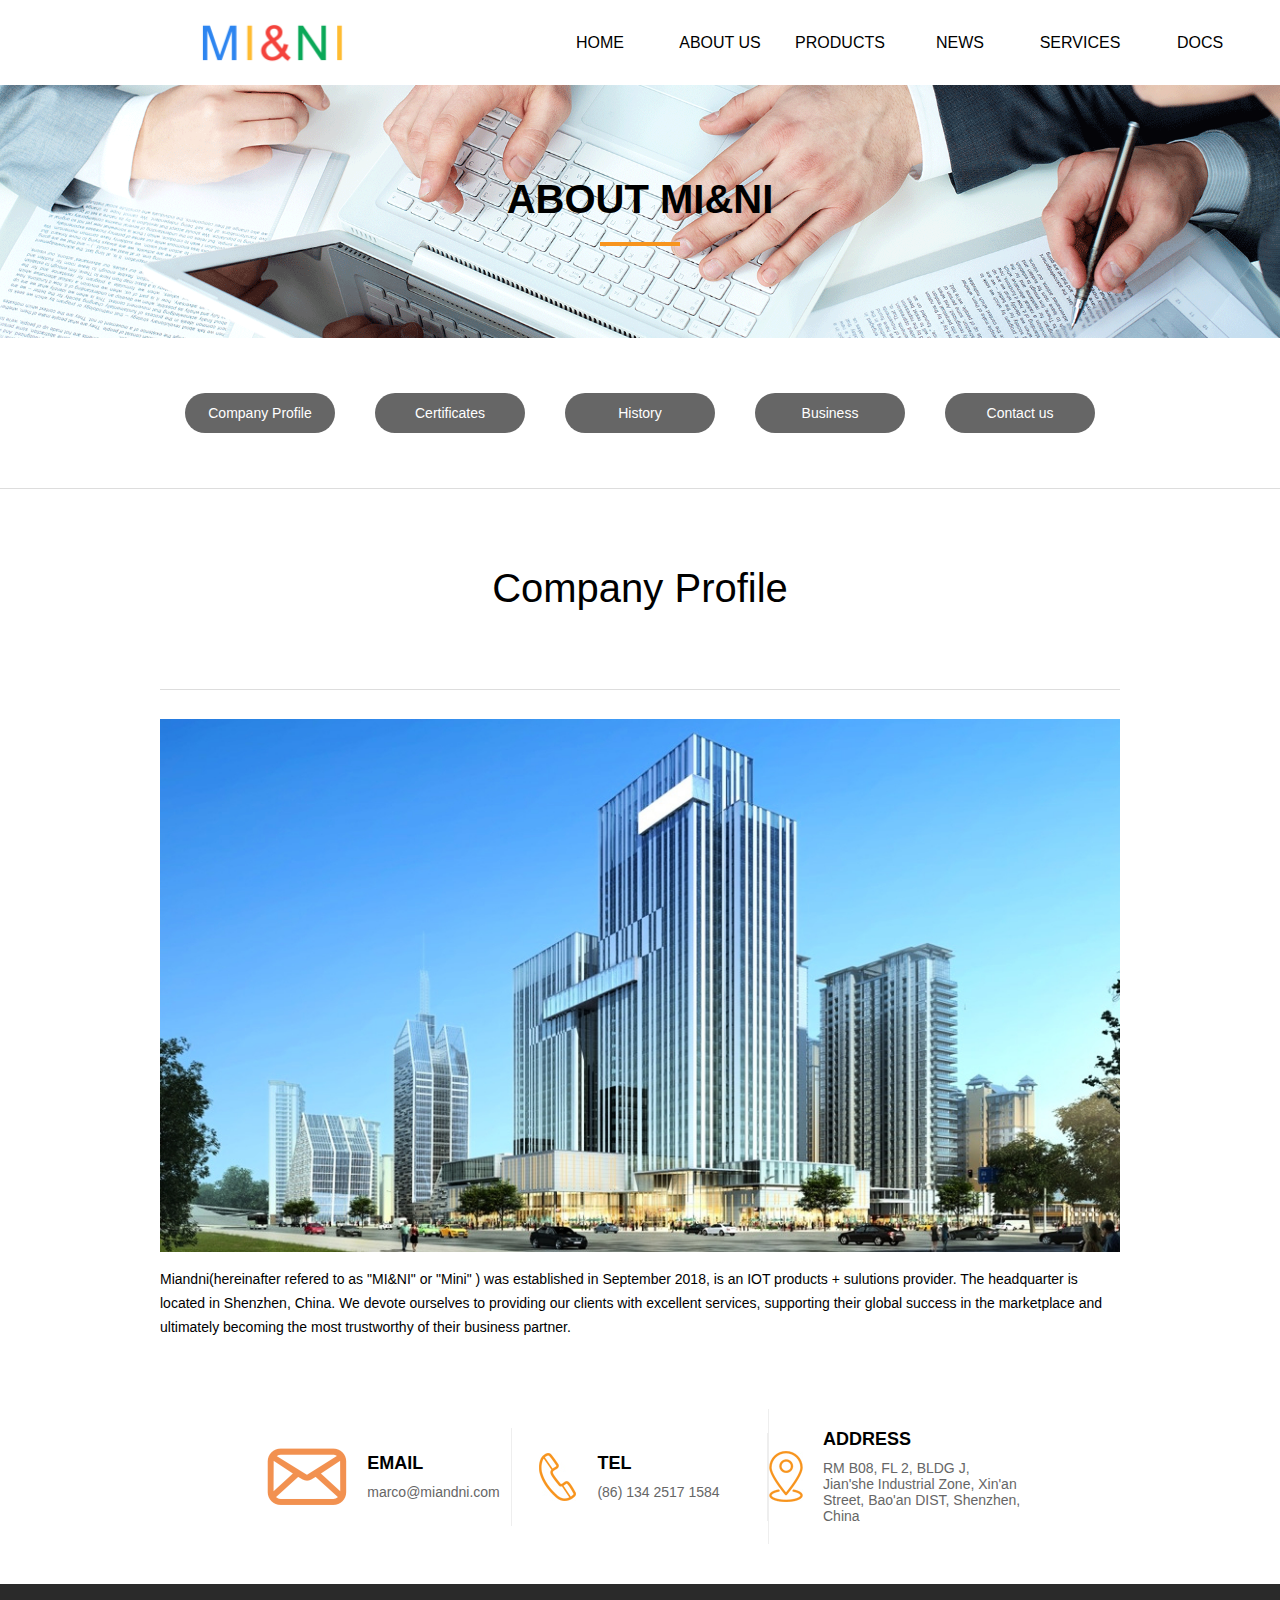
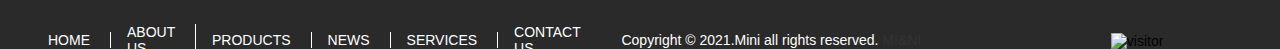
==== commit 2f52a450: "update page content" ====
--- a/about.html
+++ b/about.html
@@ -4,7 +4,7 @@
 	<meta charset="UTF-8">
 	<meta name="viewport" content="width=device-width, initial-scale=1.0">
 	<meta http-equiv="X-UA-Compatible" content="ie=edge">
-  <title>About Mini</title>
+  <title>About MINI</title>
 	<link rel="shortcut icon" href="./img/favicon.ico">
 	<!-- 引入框架样式 -->
 	<link href='./lib/layui/css/layui.css' rel="stylesheet" />
@@ -50,7 +50,7 @@
 	<!-- 内容 -->
 	<div class='tab-content'>
 		<p><img src='./img/bike/we-OGoN0T4e0rWE5ri8uIw.jpg' /></p>
-		<p>Mini Technology(Shenzhen) Co.,Ltd. (hereinafter refered to as "Mini"or "MI&NI") was established in September 2018, is a smart hardware + IOT sulutions provider. The headquarter is located in Shenzhen, Guangdong Province. We devote ourselves to providing our clients with excellent services, supporting their global success in the marketplace and ultimately becoming the most trustworthy of their business partner.</p>
+		<p>Miandni(hereinafter refered to as "MI&NI" or "Mini" ) was established in September 2018, is an IOT products + sulutions provider. The headquarter is located in Shenzhen, China. We devote ourselves to providing our clients with excellent services, supporting their global success in the marketplace and ultimately becoming the most trustworthy of their business partner.</p>
 	</div>
 	
 	<!-- 页脚 -->
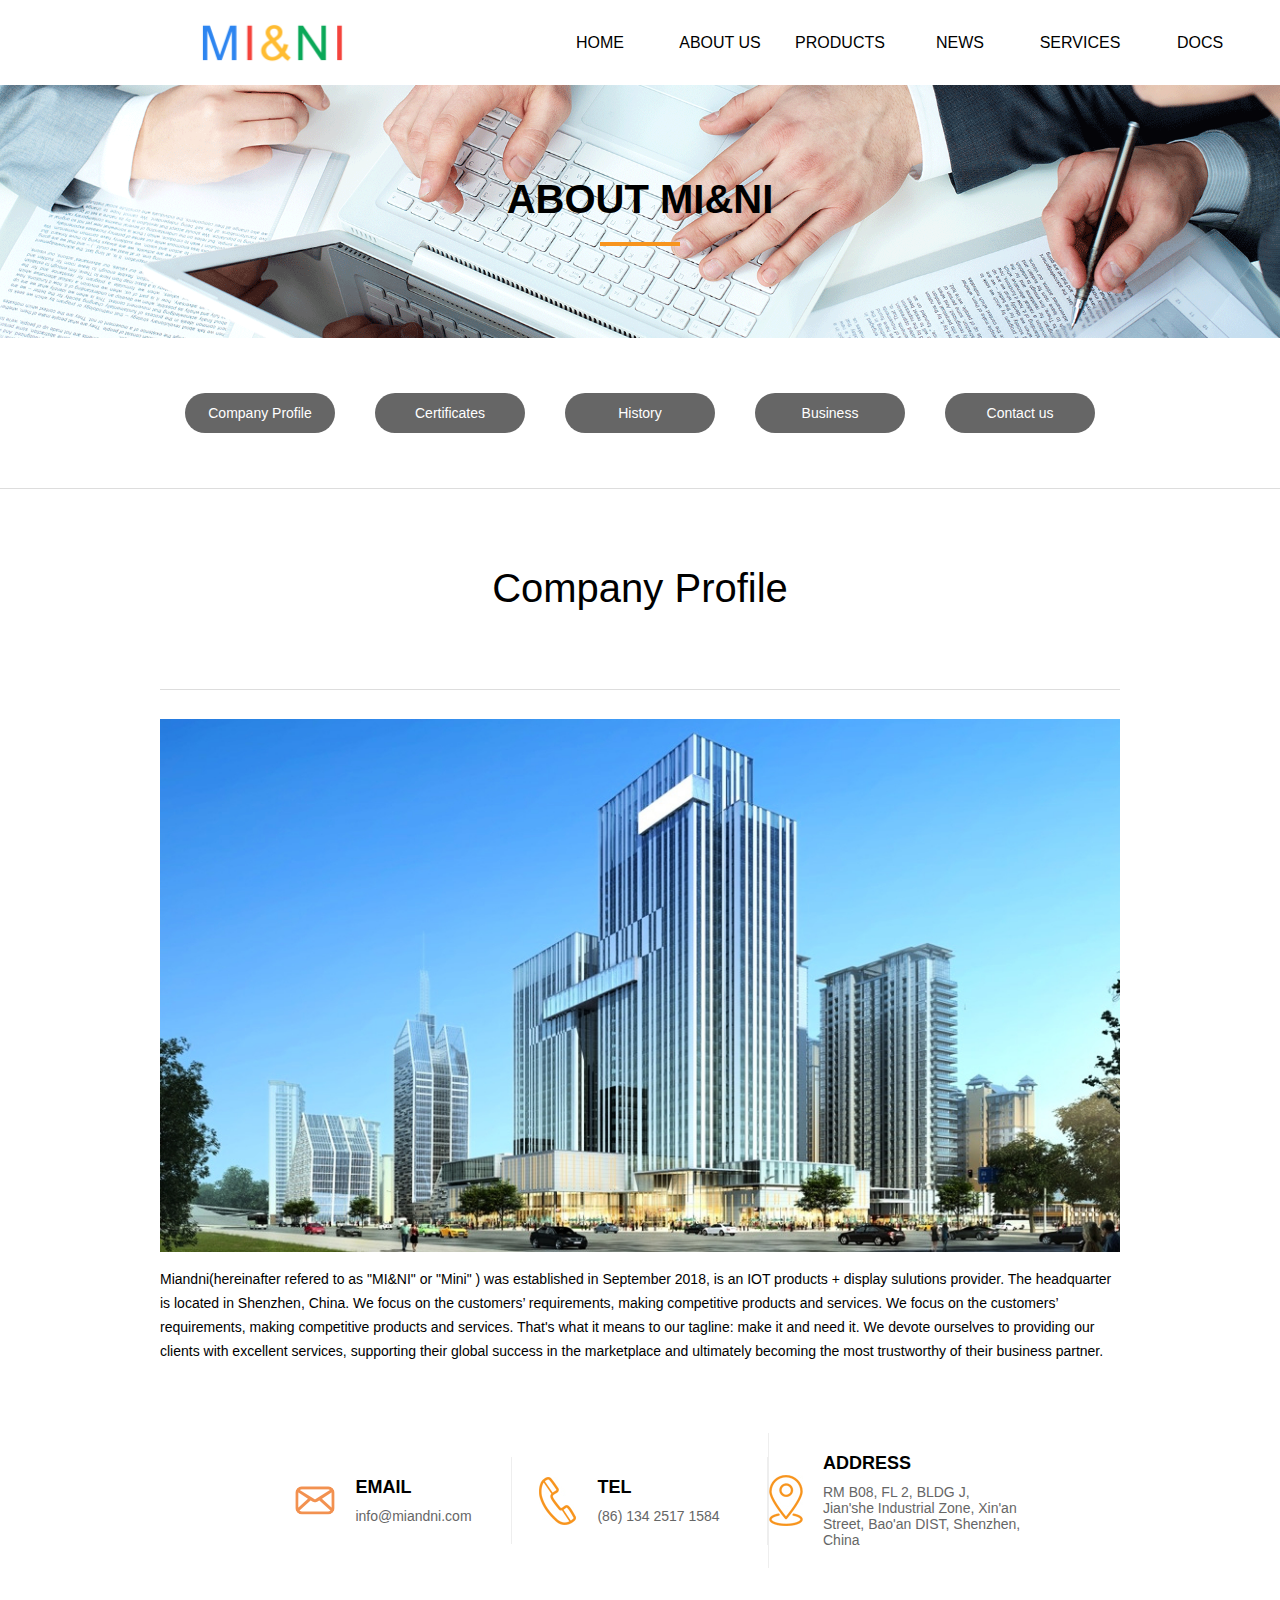
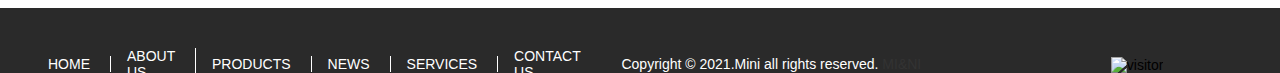
==== commit 291d27b0: "update pics and contents" ====
--- a/about.html
+++ b/about.html
@@ -49,8 +49,8 @@
 	</div>
 	<!-- 内容 -->
 	<div class='tab-content'>
-		<p><img src='./img/bike/we-OGoN0T4e0rWE5ri8uIw.jpg' /></p>
-		<p>Miandni(hereinafter refered to as "MI&NI" or "Mini" ) was established in September 2018, is an IOT products + sulutions provider. The headquarter is located in Shenzhen, China. We devote ourselves to providing our clients with excellent services, supporting their global success in the marketplace and ultimately becoming the most trustworthy of their business partner.</p>
+		<p><img src='./img/lcd/we-OGoN0T4e0rWE5ri8uIw.jpg' /></p>
+		<p>Miandni(hereinafter refered to as "MI&NI" or "Mini" ) was established in September 2018, is an IOT products + display sulutions provider. The headquarter is located in Shenzhen, China. We focus on the customers’ requirements, making competitive products and services. We focus on the customers’ requirements, making competitive products and services. That's what it means to our tagline: make it and need it. We devote ourselves to providing our clients with excellent services, supporting their global success in the marketplace and ultimately becoming the most trustworthy of their business partner.</p>
 	</div>
 	
 	<!-- 页脚 -->
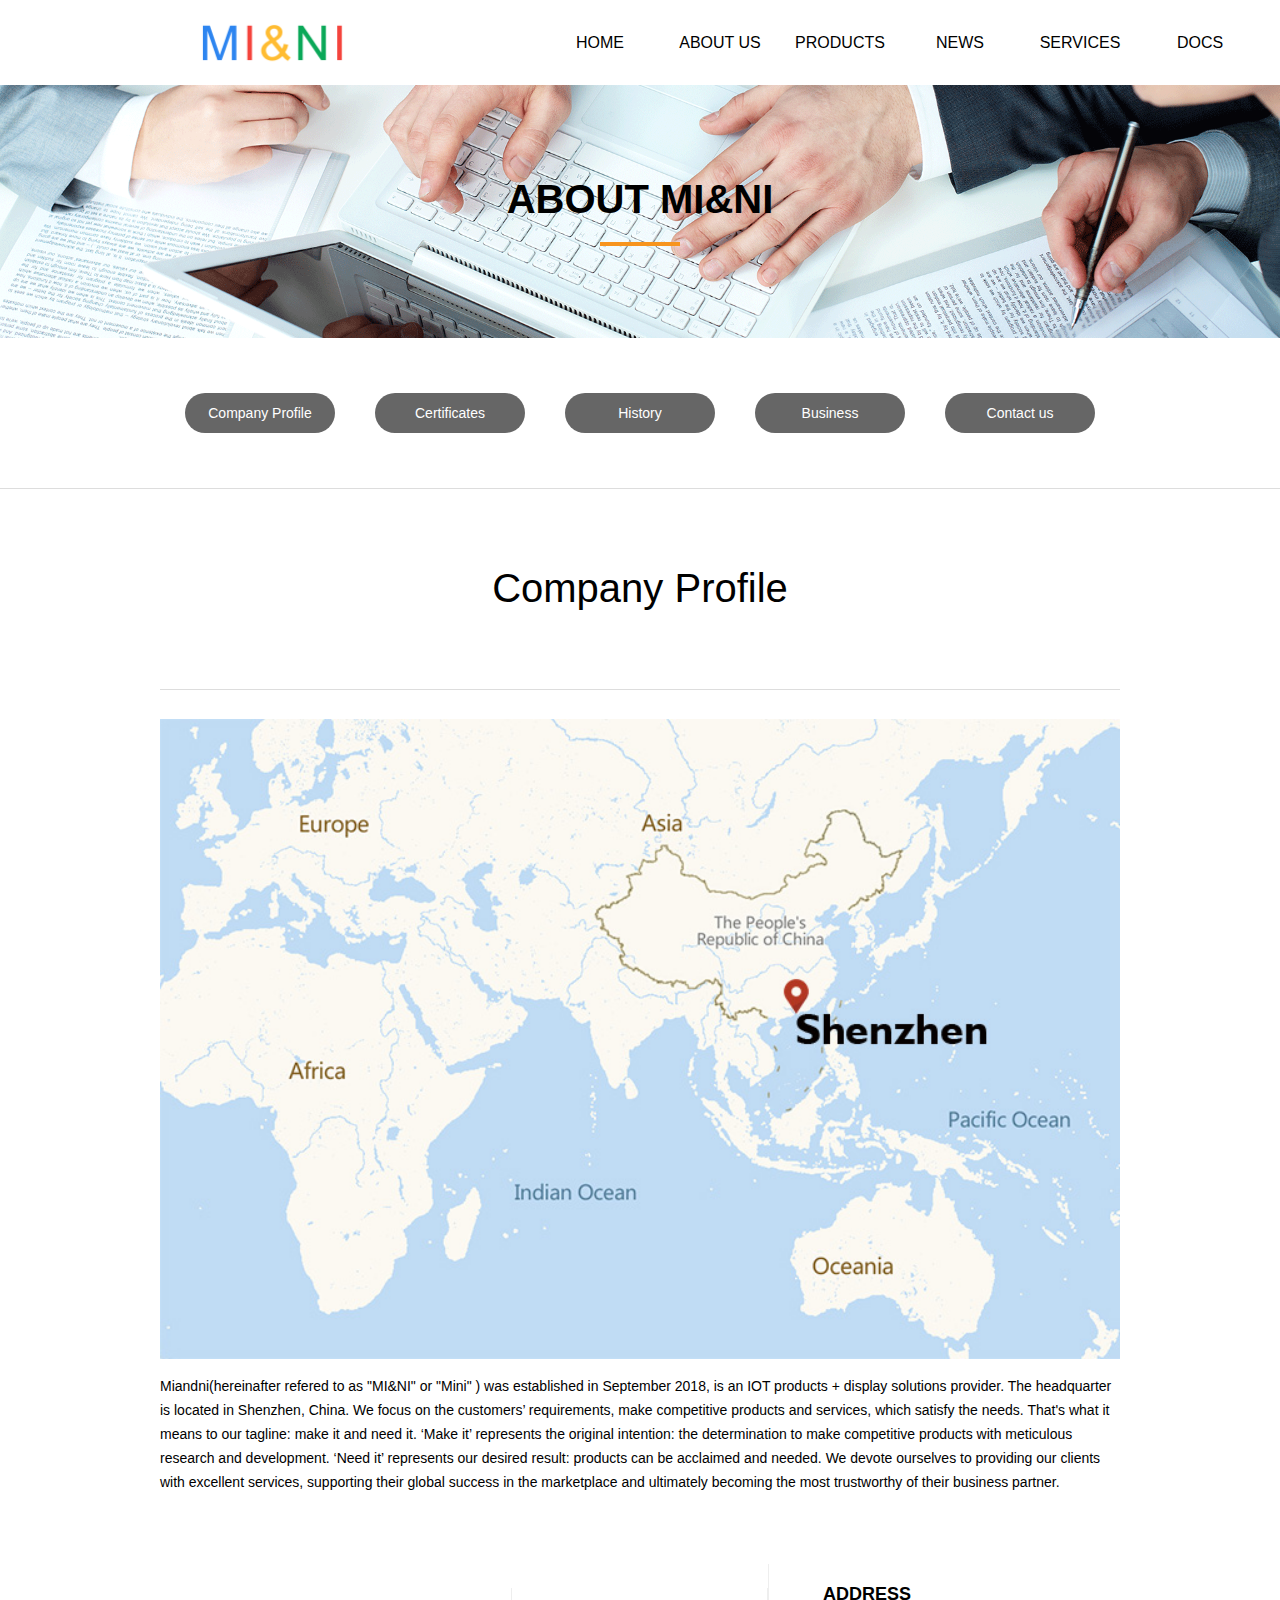
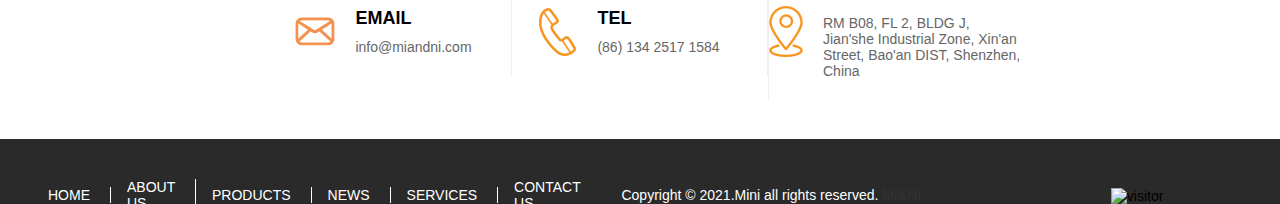
==== commit 844b5f03: "update content" ====
--- a/about.html
+++ b/about.html
@@ -49,8 +49,8 @@
 	</div>
 	<!-- 内容 -->
 	<div class='tab-content'>
-		<p><img src='./img/lcd/we-OGoN0T4e0rWE5ri8uIw.jpg' /></p>
-		<p>Miandni(hereinafter refered to as "MI&NI" or "Mini" ) was established in September 2018, is an IOT products + display sulutions provider. The headquarter is located in Shenzhen, China. We focus on the customers’ requirements, making competitive products and services. We focus on the customers’ requirements, making competitive products and services. That's what it means to our tagline: make it and need it. We devote ourselves to providing our clients with excellent services, supporting their global success in the marketplace and ultimately becoming the most trustworthy of their business partner.</p>
+		<p><img src='./img/shenzhen-world-map.jpg' /></p>
+		<p>Miandni(hereinafter refered to as "MI&NI" or "Mini" ) was established in September 2018, is an IOT products + display solutions provider. The headquarter is located in Shenzhen, China. We focus on the customers’ requirements, make competitive products and services, which satisfy the needs. That's what it means to our tagline: make it and need it. ‘Make it’ represents the original intention: the determination to make competitive products with meticulous research and development. ‘Need it’ represents our desired result: products can be acclaimed and needed. We devote ourselves to providing our clients with excellent services, supporting their global success in the marketplace and ultimately becoming the most trustworthy of their business partner.</p>
 	</div>
 	
 	<!-- 页脚 -->
